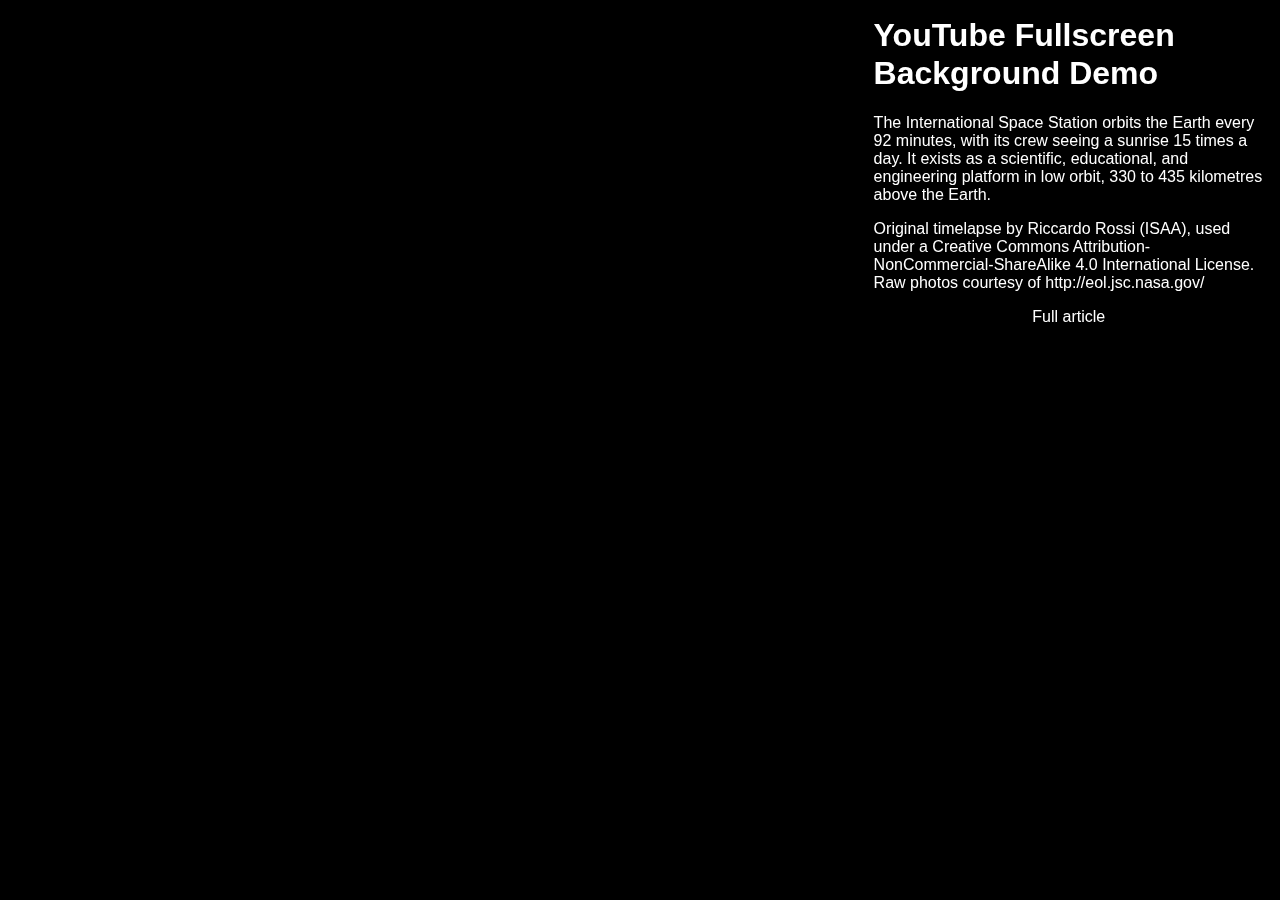
==== index.html @ ea97b0c2 "Update index.html" ====
<!DOCTYPE html>
<html>
    <head>
        <style>
            * { box-sizing: border-box; }
            .video-background {
            background: #000;
            position: fixed;
            top: 0; right: 0; bottom: 0; left: 0;
            z-index: -99;
            }
            .video-foreground,
            .video-background iframe {
            position: absolute;
            top: 0;
            left: 0;
            width: 100%;
            height: 100%;
            pointer-events: none;
            }
            #vidtop-content {
                top: 0;
                color: #fff;
            }
            .vid-info { position: absolute; top: 0; right: 0; width: 33%; background: rgba(0,0,0,0.3); color: #fff; padding: 1rem; font-family: Avenir, Helvetica, sans-serif; }
            .vid-info h1 { font-size: 2rem; font-weight: 700; margin-top: 0; line-height: 1.2; }
            .vid-info a { display: block; color: #fff; text-decoration: none; background: rgba(0,0,0,0.5); transition: .6s background; border-bottom: none; margin: 1rem auto; text-align: center; }
            @media (min-aspect-ratio: 16/9) {
            .video-foreground { height: 300%; top: -100%; }
            }
            @media (max-aspect-ratio: 16/9) {
            .video-foreground { width: 300%; left: -100%; }
            }
            @media all and (max-width: 600px) {
            .vid-info { width: 50%; padding: .5rem; }
            .vid-info h1 { margin-bottom: .2rem; }
            }
            @media all and (max-width: 500px) {
            .vid-info .acronym { display: none; }
            }
        </style>
        </head>
        
<body>
    <div class="video-background">
        <div class="video-foreground">
          <iframe src="https://www.youtube.com/embed/63q9Ji1MA9g?si=ek7GYJwMJ0I1pK5x?controls=0&showinfo=0&rel=0&autoplay=1&loop=1" frameborder="0" allowfullscreen></iframe>
        </div>
      </div>
    
    <div id="vidtop-content">
    <div class="vid-info">
          <h1>YouTube Fullscreen Background Demo</h1>
          <p>The International Space Station orbits the Earth every 92 minutes, with its crew seeing a sunrise 15 times a day. It exists as a scientific, educational, and engineering platform in low orbit, 330 to 435 kilometres above the Earth.
         <p>Original timelapse by Riccardo Rossi (ISAA), used under a Creative Commons Attribution-NonCommercial-ShareAlike 4.0 International License. Raw photos courtesy of http://eol.jsc.nasa.gov/
         <a href="/500/Use-YouTube-Videos-as-Fullscreen-Web-Page-Backgrounds">Full article</a>
      </div>
    </div>
</body>
</html>
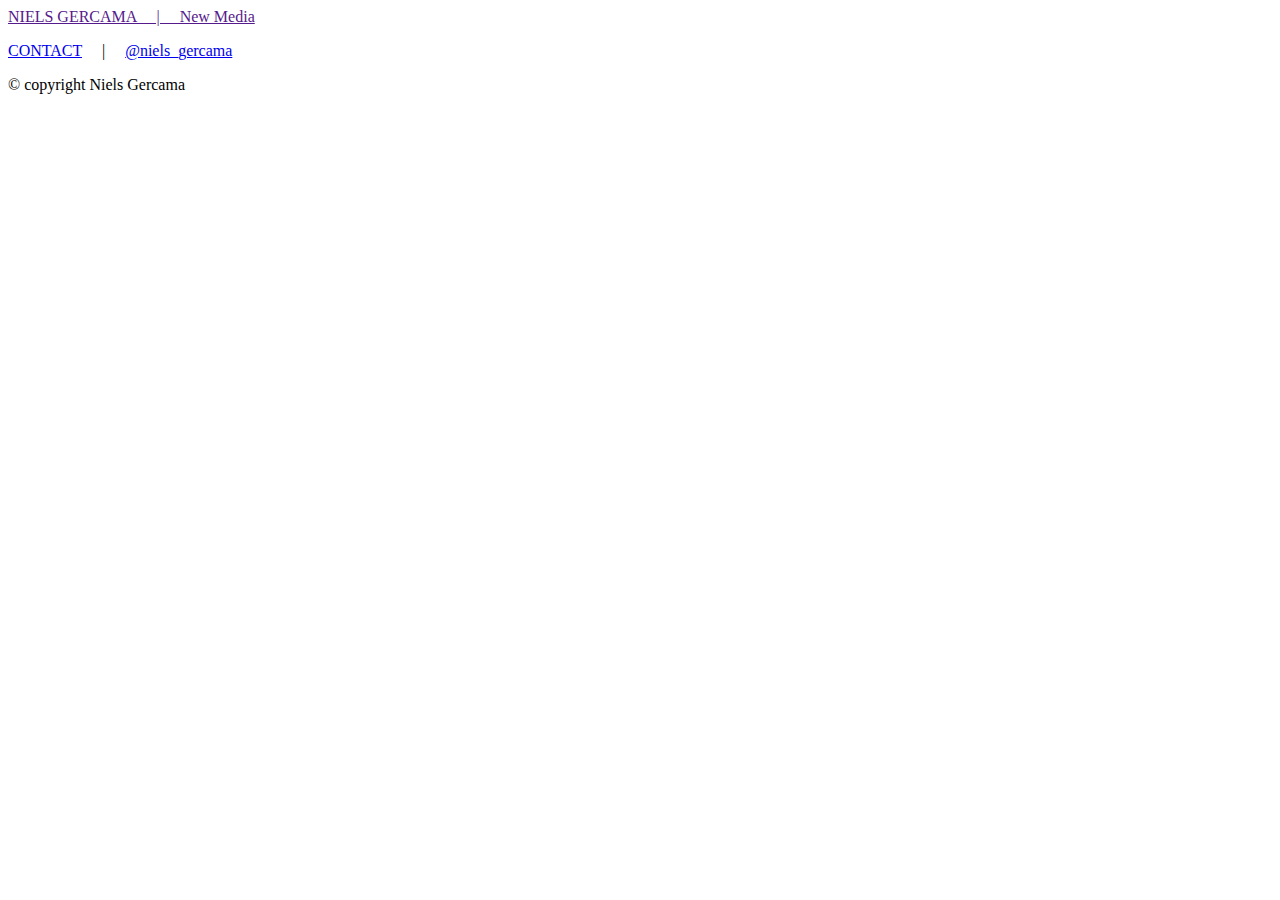
==== commit 21a7a9df: "Init old site" ====
--- a/index.html
+++ b/index.html
@@ -1,61 +1,32 @@
-<!DOCTYPE html>
 <html>
-    <head>
-        <style>
-            * { box-sizing: border-box; }
-            .video-background {
-            background: #000;
-            position: fixed;
-            top: 0; right: 0; bottom: 0; left: 0;
-            z-index: -99;
-            }
-            .video-foreground,
-            .video-background iframe {
-            position: absolute;
-            top: 0;
-            left: 0;
-            width: 100%;
-            height: 100%;
-            pointer-events: none;
-            }
-            #vidtop-content {
-                top: 0;
-                color: #fff;
-            }
-            .vid-info { position: absolute; top: 0; right: 0; width: 33%; background: rgba(0,0,0,0.3); color: #fff; padding: 1rem; font-family: Avenir, Helvetica, sans-serif; }
-            .vid-info h1 { font-size: 2rem; font-weight: 700; margin-top: 0; line-height: 1.2; }
-            .vid-info a { display: block; color: #fff; text-decoration: none; background: rgba(0,0,0,0.5); transition: .6s background; border-bottom: none; margin: 1rem auto; text-align: center; }
-            @media (min-aspect-ratio: 16/9) {
-            .video-foreground { height: 300%; top: -100%; }
-            }
-            @media (max-aspect-ratio: 16/9) {
-            .video-foreground { width: 300%; left: -100%; }
-            }
-            @media all and (max-width: 600px) {
-            .vid-info { width: 50%; padding: .5rem; }
-            .vid-info h1 { margin-bottom: .2rem; }
-            }
-            @media all and (max-width: 500px) {
-            .vid-info .acronym { display: none; }
-            }
-        </style>
-        </head>
-        
-<body>
-    <div class="video-background">
-        <div class="video-foreground">
-          <iframe src="https://www.youtube.com/embed/63q9Ji1MA9g?si=ek7GYJwMJ0I1pK5x?controls=0&showinfo=0&rel=0&autoplay=1&loop=1" frameborder="0" allowfullscreen></iframe>
-        </div>
-      </div>
-    
-    <div id="vidtop-content">
-    <div class="vid-info">
-          <h1>YouTube Fullscreen Background Demo</h1>
-          <p>The International Space Station orbits the Earth every 92 minutes, with its crew seeing a sunrise 15 times a day. It exists as a scientific, educational, and engineering platform in low orbit, 330 to 435 kilometres above the Earth.
-         <p>Original timelapse by Riccardo Rossi (ISAA), used under a Creative Commons Attribution-NonCommercial-ShareAlike 4.0 International License. Raw photos courtesy of http://eol.jsc.nasa.gov/
-         <a href="/500/Use-YouTube-Videos-as-Fullscreen-Web-Page-Backgrounds">Full article</a>
-      </div>
-    </div>
-</body>
-</html>
+	<head>
+		<title>Niels Gercama | New Media Artist</title>
+		
+		<link rel="stylesheet" href="Styles/main.css">
+		
+		<script src="JS/ProjectData.js"></script>
+		<script src="JS/Main.js"></script>
+		<script src="JS/CVData.js"></script>
+	</head>
+	<body>
+	<script>
+		if (screen.width <= 699) {
+        	document.location = "mobile/";
+        }
+	
+		load_page();
+		
+		folder_to(0);
+	</script>
+	
+		<div class="bar">
+			<!--  <img src="Media/Misc/logo.gif" class="logo" /> -->
+			<p class="homebutton"><a href="" class="link">NIELS GERCAMA &nbsp &nbsp | &nbsp &nbsp New Media</a></p>
+			<p class="contactbutton"><a href="mailto:nielsgercama@gmail.com" class="link">CONTACT</a> &nbsp &nbsp | &nbsp &nbsp <a href="https://www.instagram.com/niels_gercama/?hl=nl" class="link"> @niels_gercama </a></p>
+		</div>
 
+		<!--<p class="switch">CONTENT FOR CLICKS</p>-->
+
+		<p class="copyright">&copy; copyright Niels Gercama</p>
+	</body>
+</html>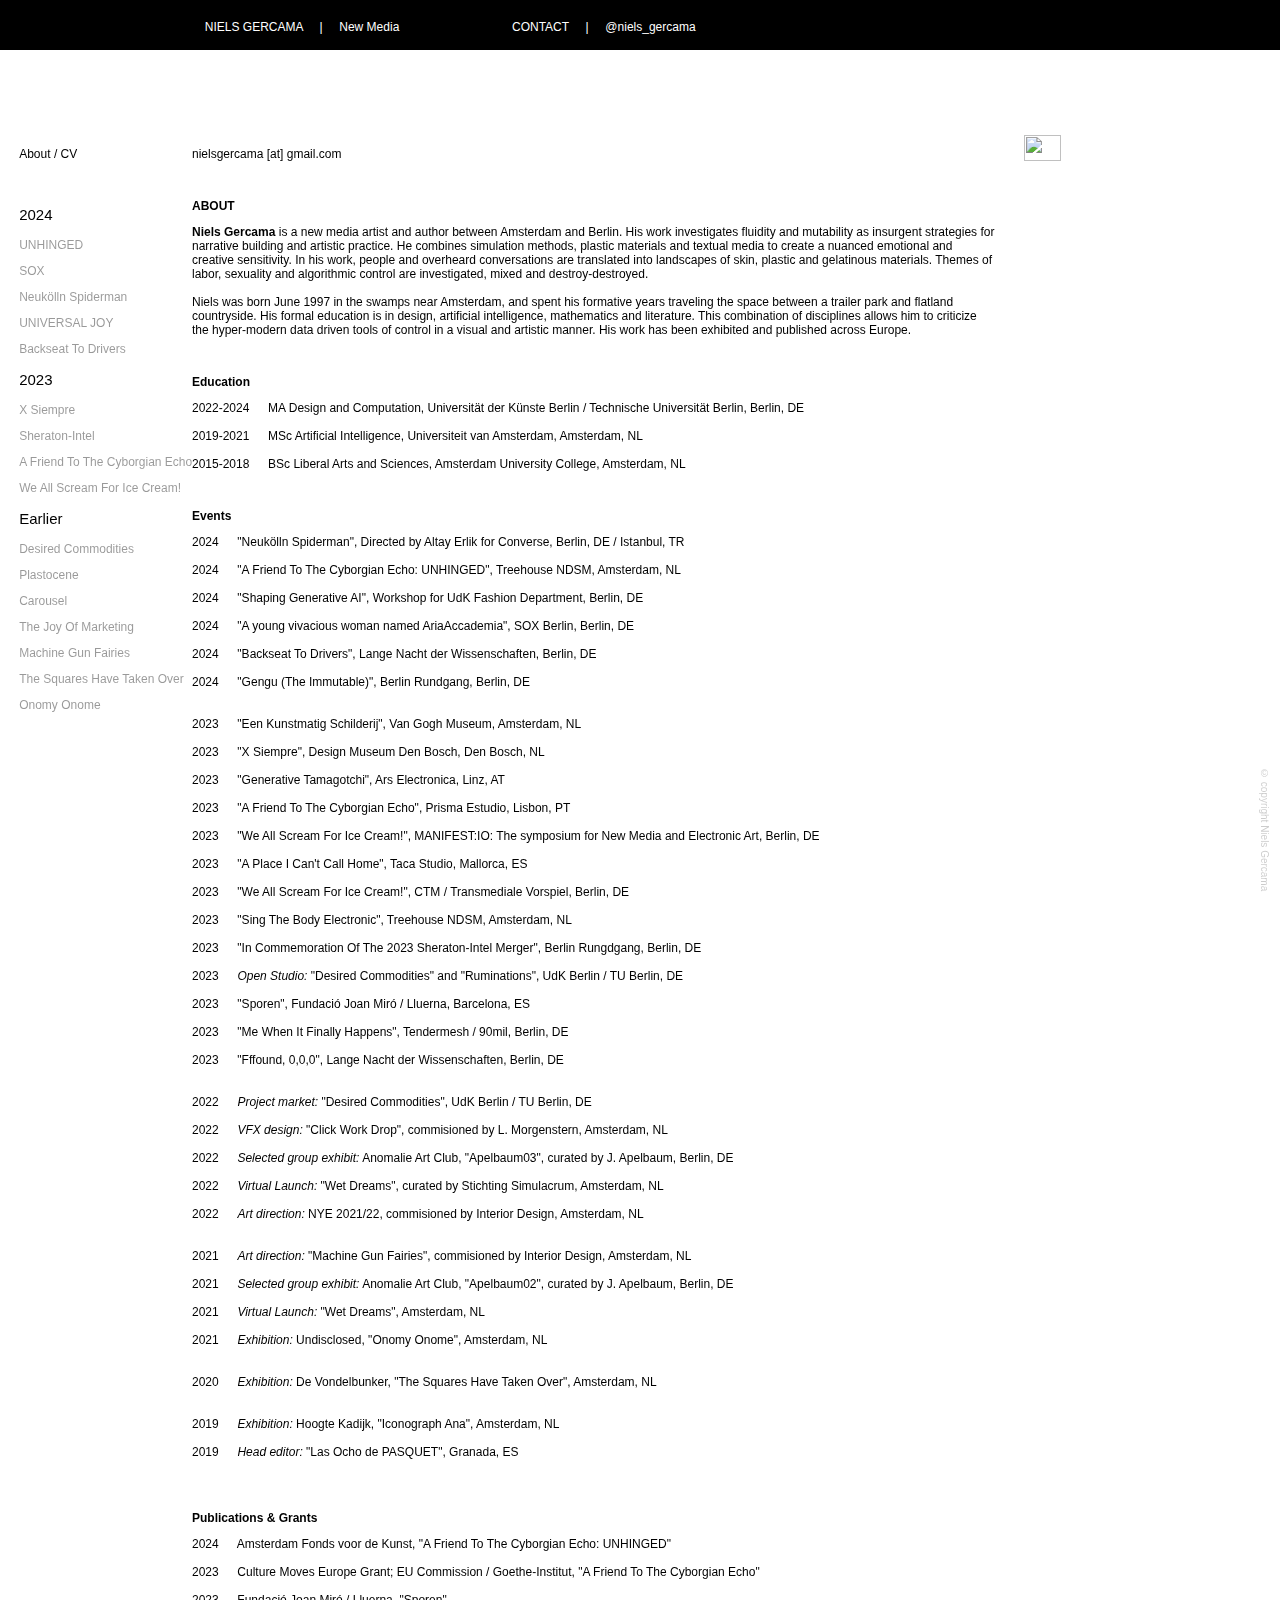
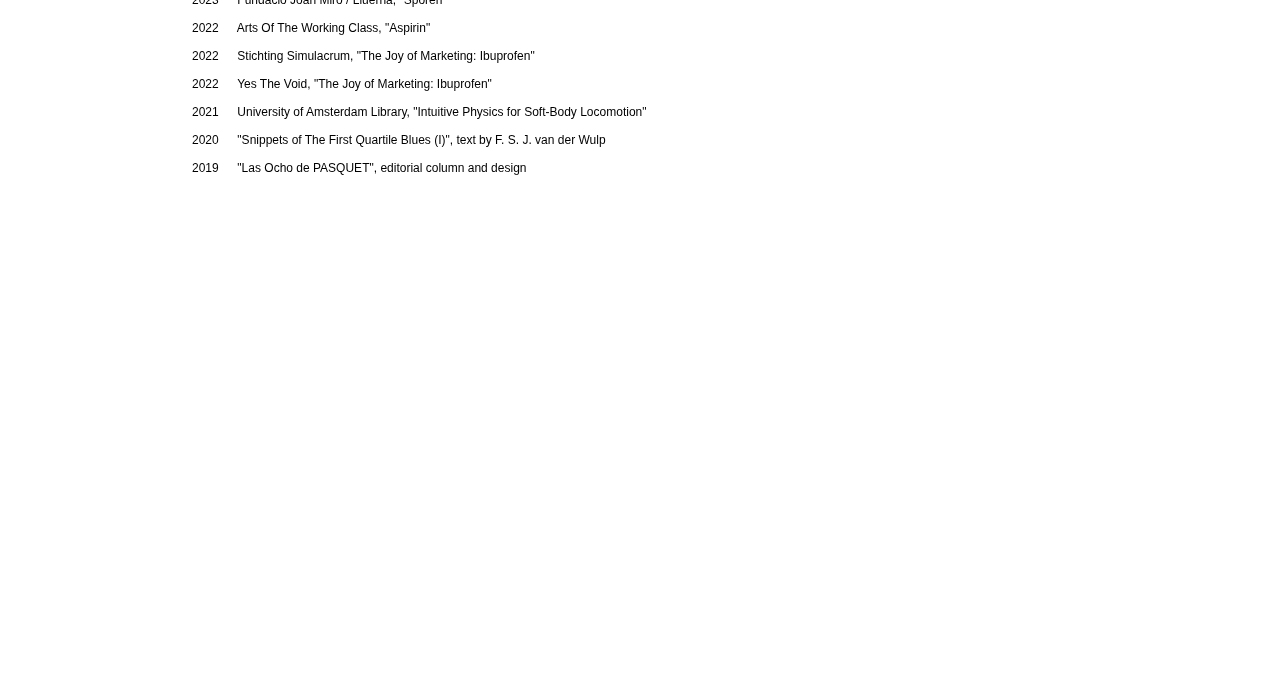
==== commit b897cb8b: "updating links (caps)" ====
--- a/index.html
+++ b/index.html
@@ -2,11 +2,11 @@
 	<head>
 		<title>Niels Gercama | New Media Artist</title>
 		
-		<link rel="stylesheet" href="Styles/main.css">
+		<link rel="stylesheet" href="styles/main.css">
 		
-		<script src="JS/ProjectData.js"></script>
-		<script src="JS/Main.js"></script>
-		<script src="JS/CVData.js"></script>
+		<script src="js/ProjectData.js"></script>
+		<script src="js/Main.js"></script>
+		<script src="js/CVData.js"></script>
 	</head>
 	<body>
 	<script>
--- a/styles/main.css
+++ b/styles/main.css
@@ -0,0 +1,157 @@
+.bar {
+    background: black;
+    position: fixed;
+    top: 0;
+    left: 0;
+    width: 100%;
+    height: 50px;
+    border: 1px white;
+}
+
+.logo {
+    float: left;
+    position: absolute;
+    top: 0;
+    left: 0;
+    width: auto;
+    height: 80%;
+    padding: 5px;
+}
+
+.homebutton {
+    position: absolute;
+    top: 15%;
+    left: 16%;
+    font-size: 12px;
+    color: white;
+}
+
+.contactbutton {
+    position: absolute;
+    top: 15%;
+    left: 40%;
+    font-size: 12px;
+    color: white;
+}
+
+.link {
+    text-decoration: none;
+    color: white;
+}
+
+    .link:visited, .link:link, .link:active {
+        color: white;
+    }
+
+    .link:hover {
+        color: darkgray;
+    }
+
+.index_container {
+    position: fixed;
+    left: 1.5%;
+    top: 15%;
+    height: auto;
+    width: 15%;
+}
+
+.index {
+    position: relative;
+    left: 0;
+    color: black;
+    font-family: Arial, Helvetica, sans-serif;
+    font-size: 12px;
+}
+
+.indexYear {
+    position: relative;
+    left: 0;
+    color: black;
+    font-family: Arial, Helvetica, sans-serif;
+    font-size:15px;
+}
+
+
+.folder {
+    position: absolute;
+    left: 15%;
+    top: 15%;
+    height: auto;
+    width: 78.5%;
+    opacity: 0;
+}
+
+.image {
+    position: relative;
+    width: 80%;
+    height: auto;
+    vertical-align: bottom;
+}
+
+.image.button {
+    opacity:0.7;
+}
+
+.image.button:hover {
+    opacity:1;
+}
+
+.vid {
+    position: relative;
+    width: 50%;
+    height: auto;
+    vertical-align: bottom;
+}
+
+span {
+    font-family: Arial, Helvetica, sans-serif;
+    font-size: 10px;
+    left: 10%;
+    writing-mode: vertical-rl;
+    text-orientation: mixed;
+}
+
+.description {
+    position: fixed;
+    left: 80%;
+    top: 15%;
+    font-size: 12px;
+    width: 17%;
+    height: auto;
+    text-align: justify;
+    text-justify: inter-character;
+}
+
+
+p {
+    font-family: Arial, Helvetica, sans-serif;
+    font-size: 12px;
+}
+
+::selection {
+    color:lightskyblue;
+}
+
+.a {
+    text-decoration: none;
+}
+
+    .a:visited, .a:link, .a:active {
+        color: black;
+    }
+
+.copyright {
+    color: black;
+    font-size: 10px;
+    position: fixed;
+    bottom: 1%;
+    right: 0;
+    text-align: right;
+    writing-mode: vertical-lr;
+    text-orientation: mixed;
+    opacity: 0.2;
+}
+
+    .copyright:hover {
+        opacity: 1;
+    }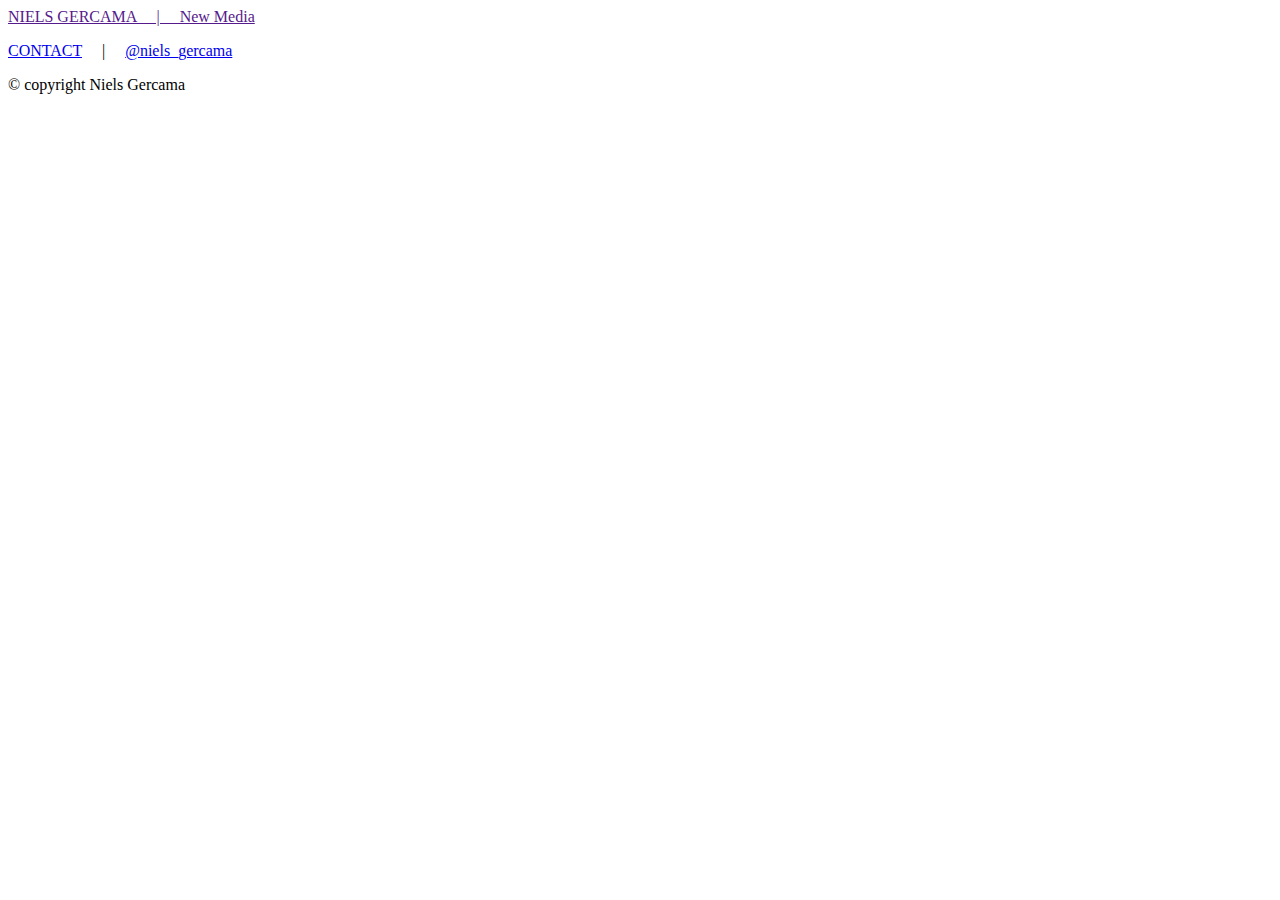
==== commit 002152d7: "Revert caps" ====
--- a/index.html
+++ b/index.html
@@ -2,11 +2,11 @@
 	<head>
 		<title>Niels Gercama | New Media Artist</title>
 		
-		<link rel="stylesheet" href="styles/main.css">
+		<link rel="stylesheet" href="Styles/main.css">
 		
-		<script src="js/ProjectData.js"></script>
-		<script src="js/Main.js"></script>
-		<script src="js/CVData.js"></script>
+		<script src="JS/ProjectData.js"></script>
+		<script src="JS/Main.js"></script>
+		<script src="JS/CVData.js"></script>
 	</head>
 	<body>
 	<script>
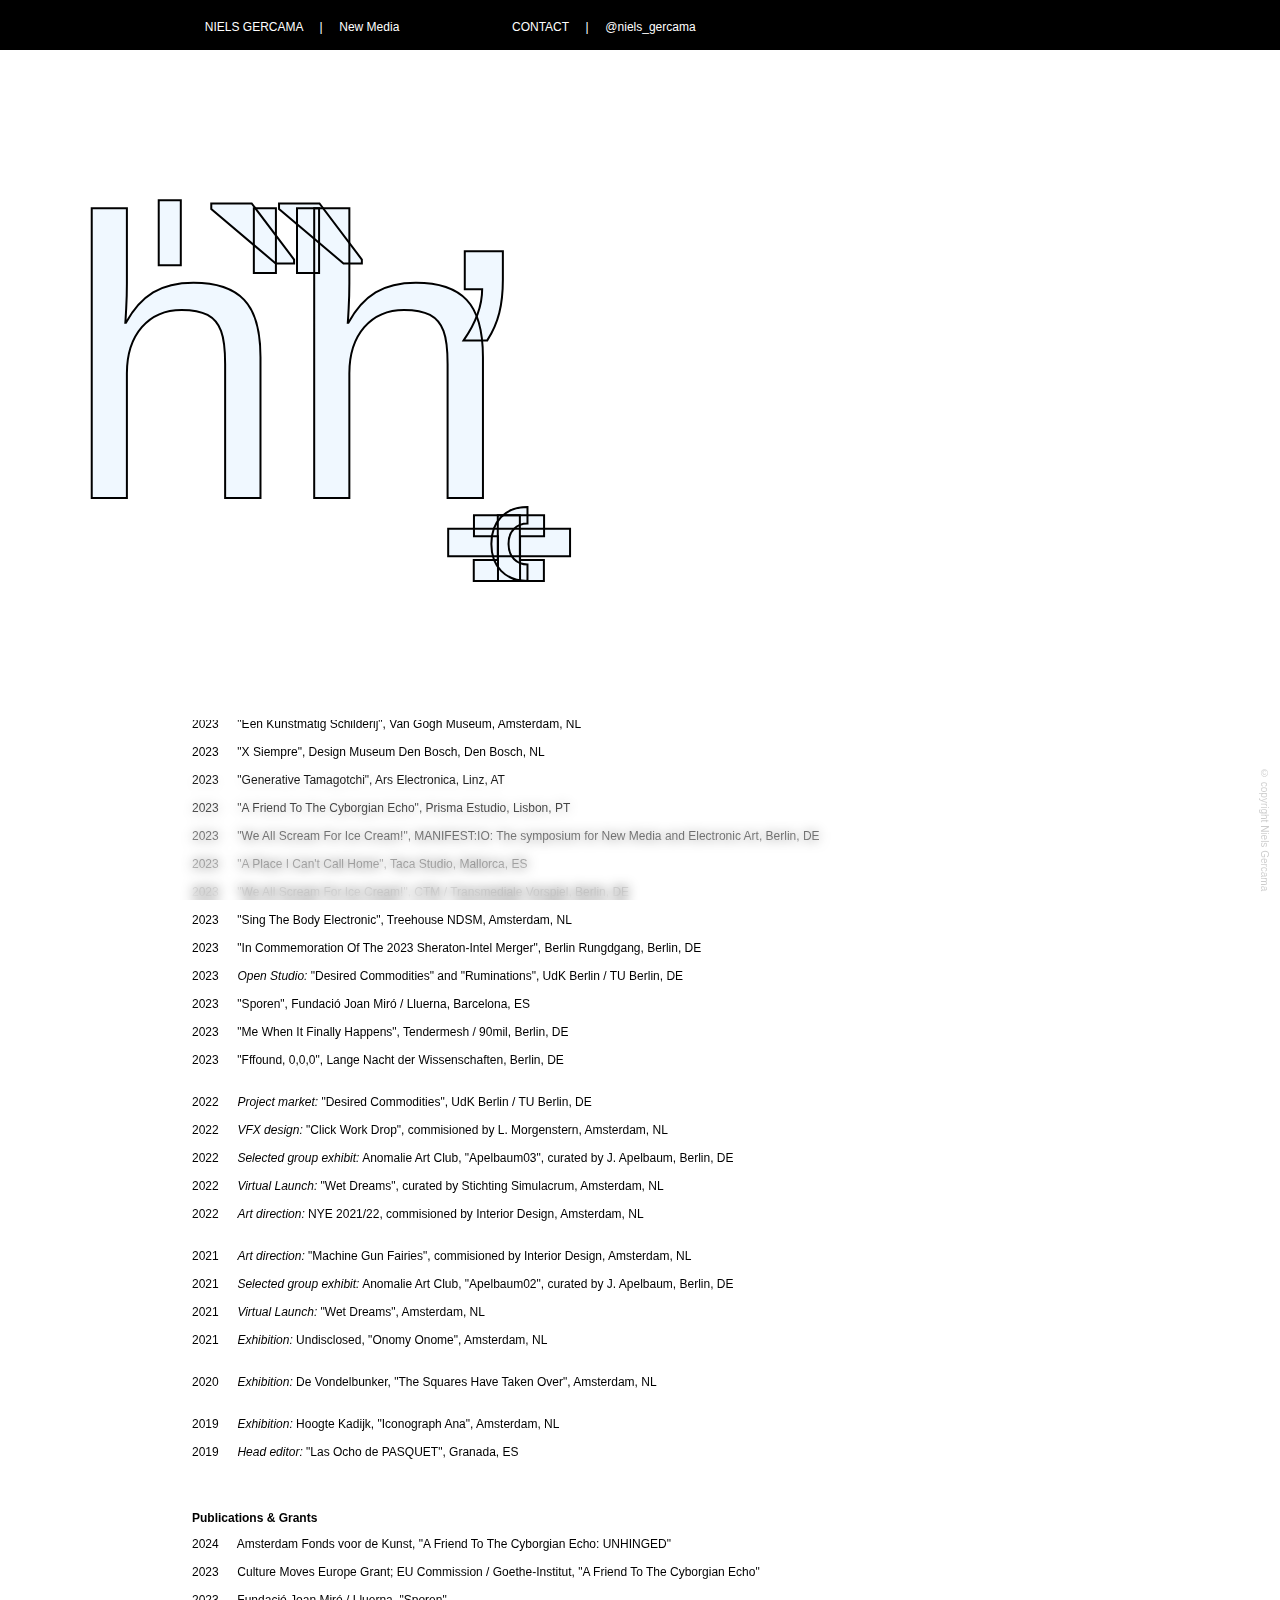
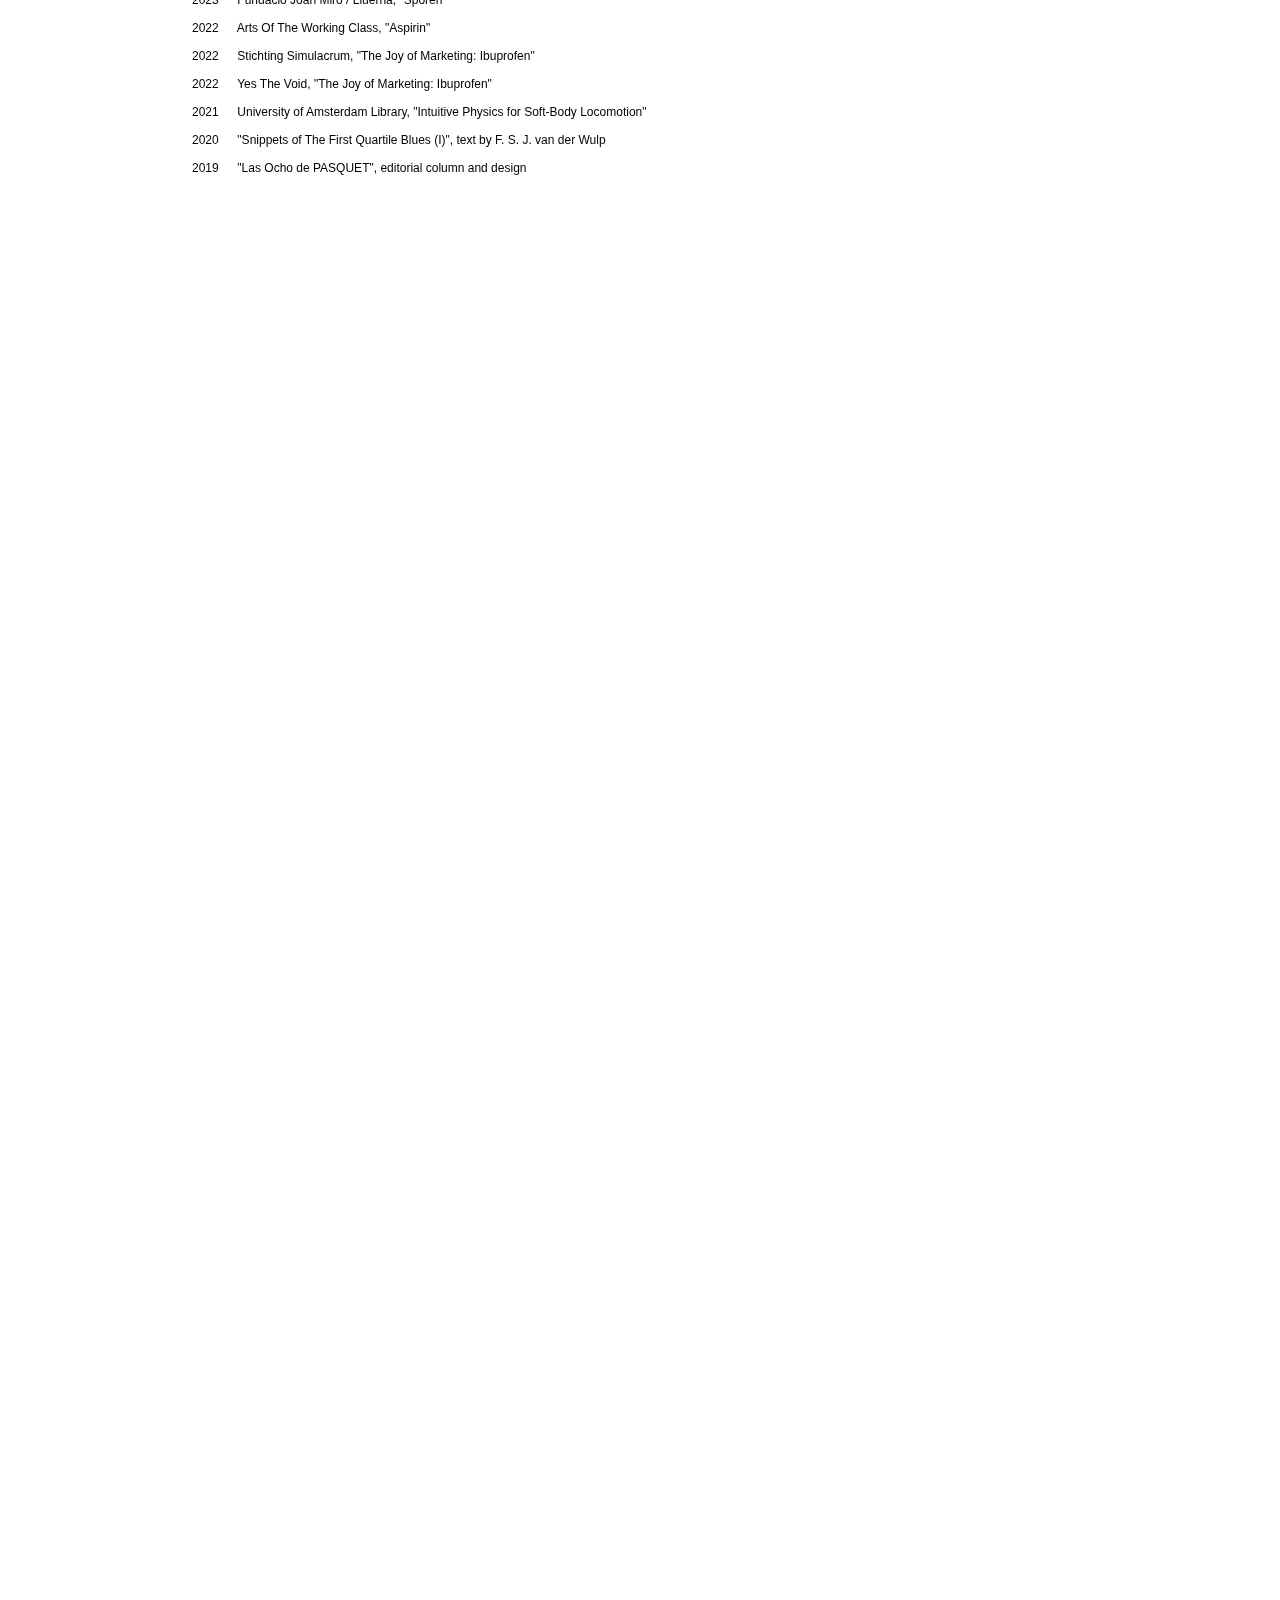
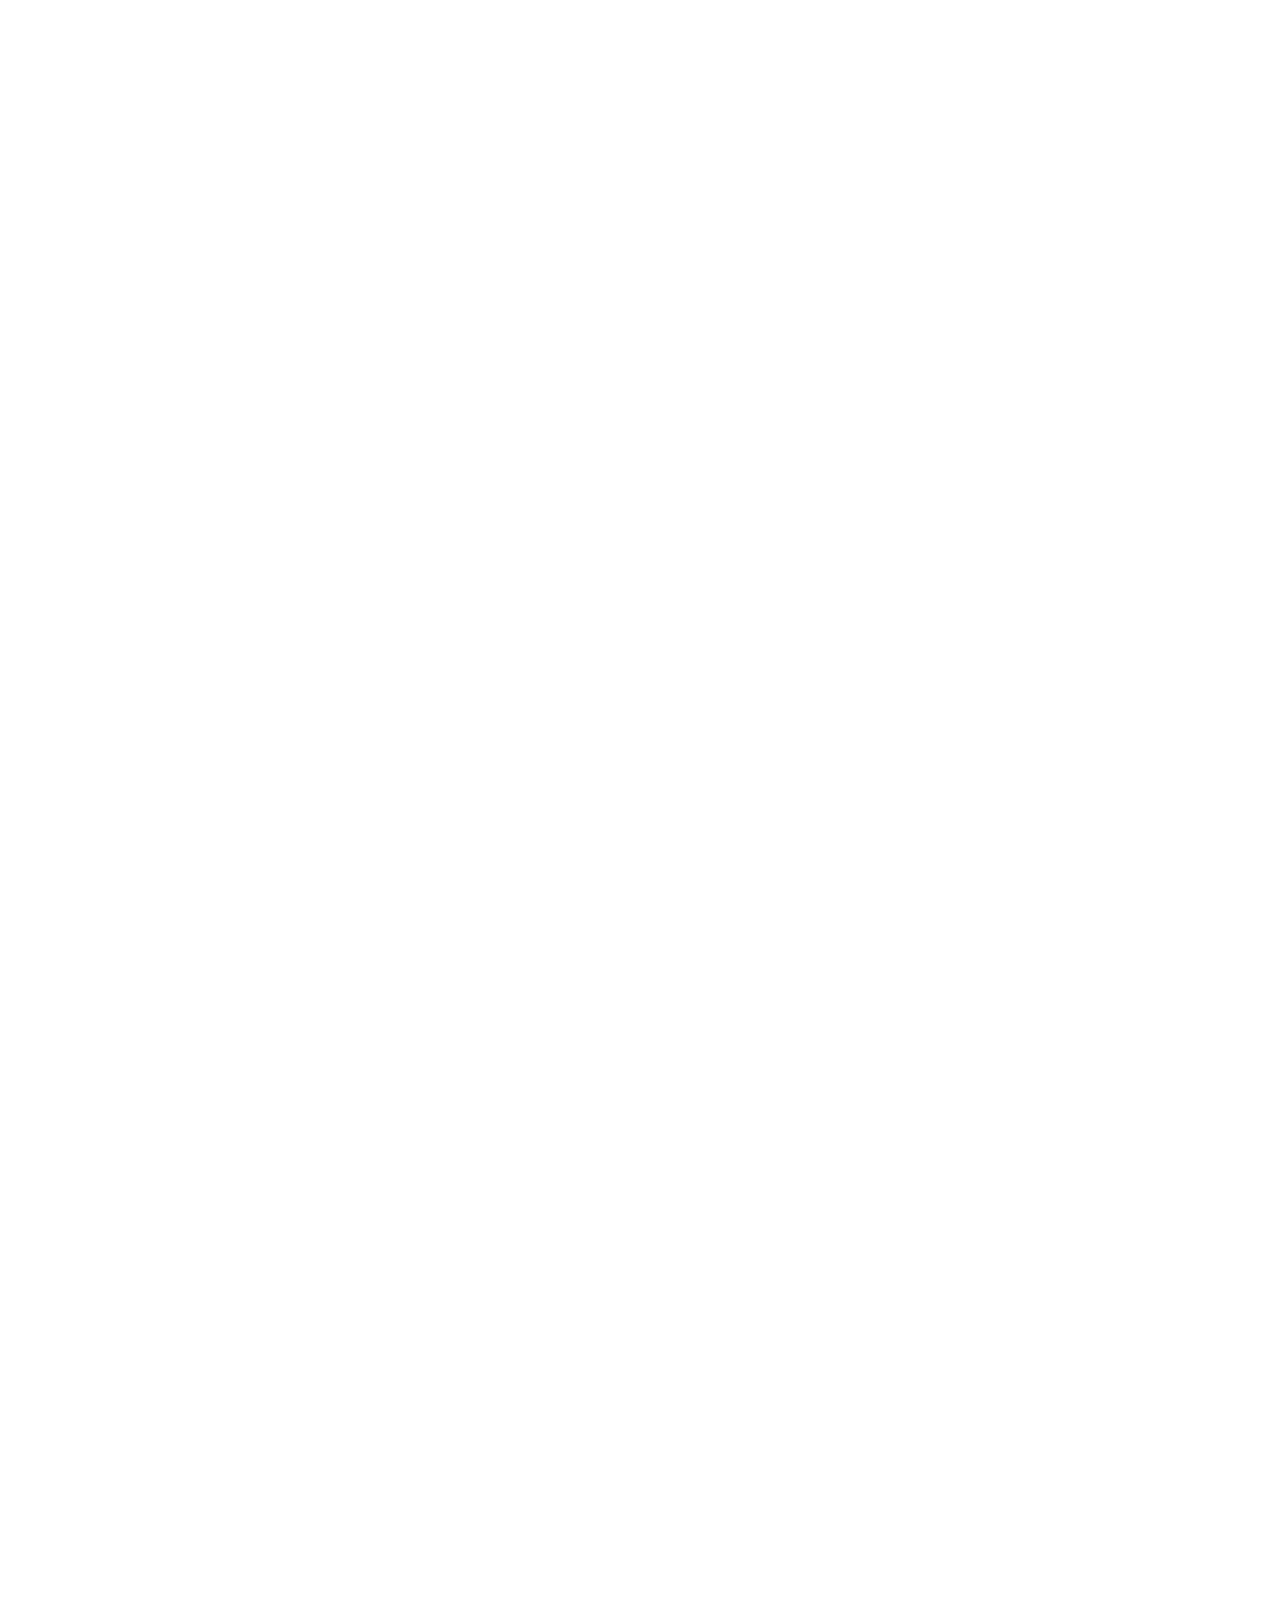
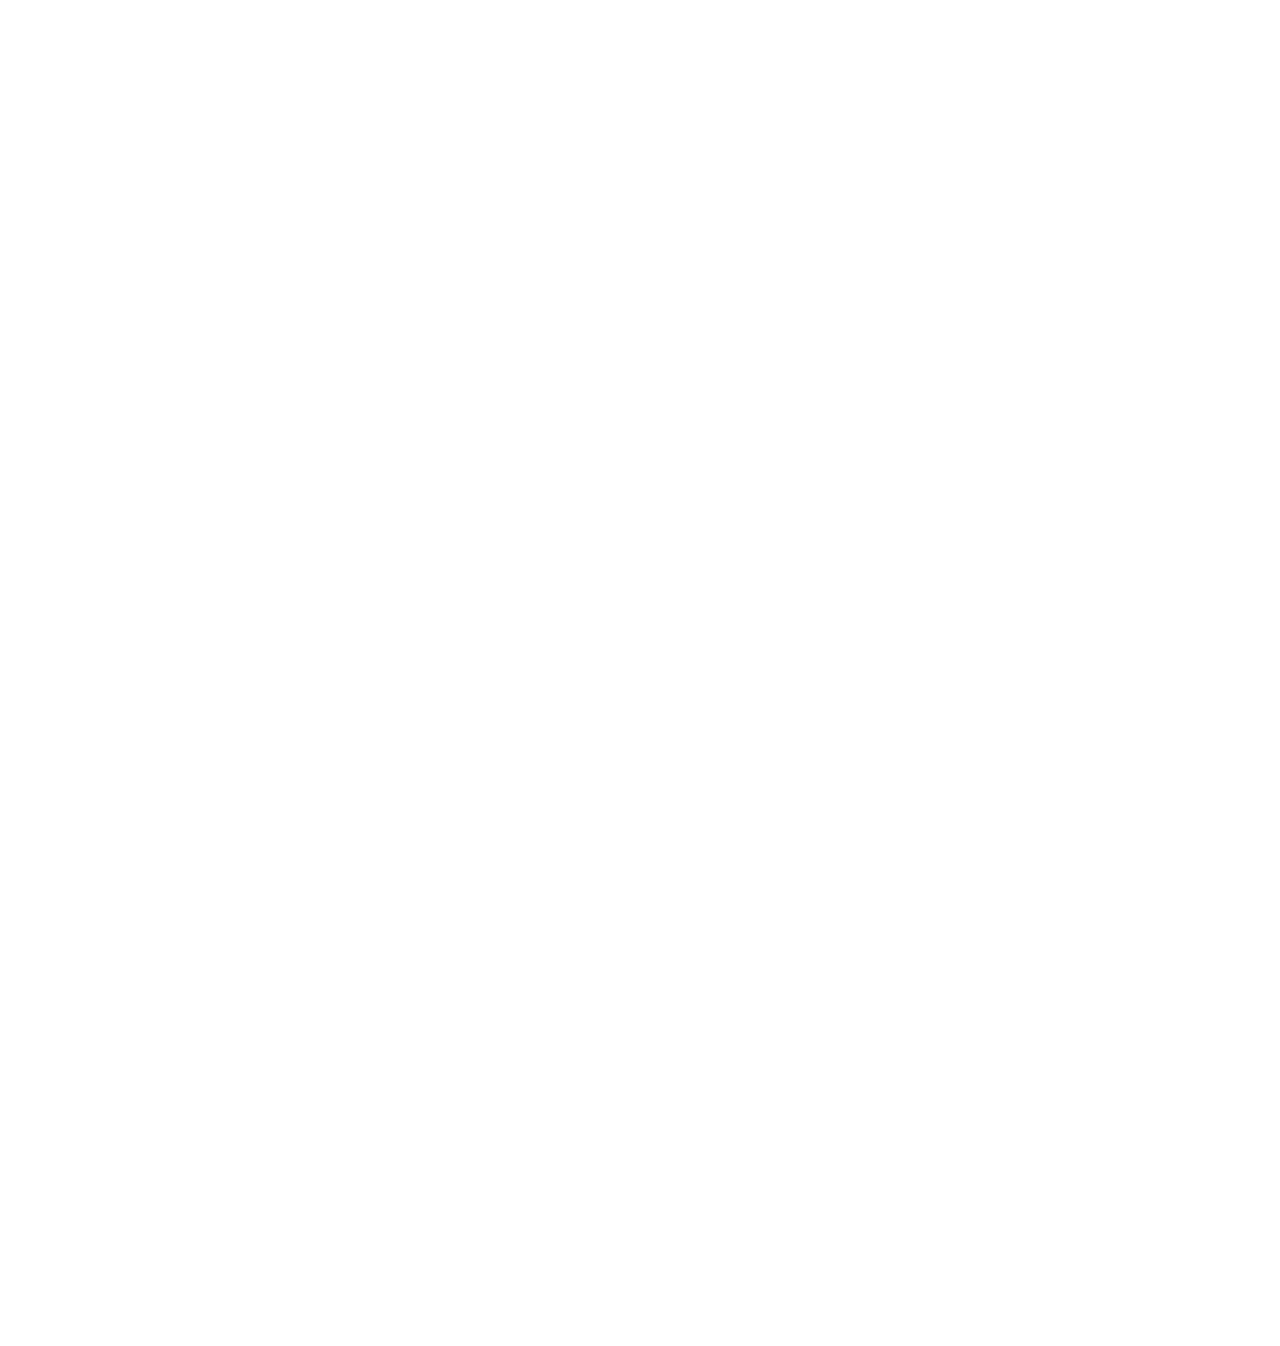
==== commit 5a997654: "Some new stuff" ====
--- a/index.html
+++ b/index.html
@@ -9,21 +9,41 @@
 		<script src="JS/CVData.js"></script>
 	</head>
 	<body>
-	<script>
-		if (screen.width <= 699) {
-        	document.location = "mobile/";
-        }
-	
-		load_page();
+		<script>
+			if (screen.width <= 699) {
+				document.location = "mobile/";
+			}
 		
-		folder_to(0);
-	</script>
-	
-		<div class="bar">
+			load_page();
+			
+			folder_to(0);
+		</script>
+
+		<div class="landing">
+			
+
+			<video z-index="-1" width="100%" height="100%" autoplay muted loop>
+				<source src="test2.mp4" type="video/mp4">
+				Your browser does not support the video tag.
+			</video>
+			
+			
+		</div>
+
+		<p class="landingtitle" id="landingtitle">h̍̎̏h̛̜̝̞̠</p>
+		<p class="landingarrow" id="landingarrow"></p>
+
+		<div class="blurbottom"></div>
+		<div class="blurtop"></div>
+
+
+		<div class="bar" id="bar">
 			<!--  <img src="Media/Misc/logo.gif" class="logo" /> -->
 			<p class="homebutton"><a href="" class="link">NIELS GERCAMA &nbsp &nbsp | &nbsp &nbsp New Media</a></p>
 			<p class="contactbutton"><a href="mailto:nielsgercama@gmail.com" class="link">CONTACT</a> &nbsp &nbsp | &nbsp &nbsp <a href="https://www.instagram.com/niels_gercama/?hl=nl" class="link"> @niels_gercama </a></p>
 		</div>
+
+		
 
 		<!--<p class="switch">CONTENT FOR CLICKS</p>-->
 
--- a/Styles/main.css
+++ b/Styles/main.css
@@ -0,0 +1,215 @@
+.bar {
+    background: black;
+    transition: top 0.5s;
+    -webkit-transition: top 0.5s; /* Safari */
+    position: fixed;
+    top: -50px;
+    left: 0;
+    width: 100%;
+    height: 50px;
+    border: 1px white;
+}
+
+.landing {
+    background-color: white;
+    height:auto;
+    width:100%;
+    aspect-ratio: 16/9;
+    position:absolute;
+    left:0;
+    top:0;
+    margin:0;
+    -webkit-mask-image: url('/voronoimask.png');
+}
+
+.landingtitle {
+    opacity: 0;
+    transition: opacity 1s;
+    -webkit-transition: opacity 1s; /* Safari */
+    bottom:-10%;
+    left:5%;
+    font-size:400px;
+    position:absolute;
+    color:aliceblue;
+    -webkit-text-stroke: 2px rgba(0, 0, 0, 1);
+
+}
+
+.landingarrow {
+    font-size:20px;
+    right:5%;
+    top:-10%;
+    color:aliceblue;
+    -webkit-text-stroke: 2px rgba(0, 0, 0, 1);
+    position:absolute;
+}
+
+.blurbottom {
+    position: fixed;
+    bottom: 0;
+    height: 15%;
+    left: 0;
+    width: 100%;
+    backdrop-filter: blur(6px);
+    -webkit-mask: linear-gradient(to bottom, transparent 0%, white 100%);
+    pointer-events: none;
+}
+
+.blurtop {
+    position: fixed;
+    top: 0;
+    left: 0;
+    height: 10%;
+    width: 100%;
+    backdrop-filter: blur(6px);
+    -webkit-mask: linear-gradient(to top, transparent 0%, white 100%);
+    pointer-events: none;
+}
+
+.logo {
+    float: left;
+    position: absolute;
+    top: 0;
+    left: 0;
+    width: auto;
+    height: 80%;
+    padding: 5px;
+}
+
+.homebutton {
+    position: absolute;
+    top: 15%;
+    left: 16%;
+    font-size: 12px;
+    color: white;
+}
+
+.contactbutton {
+    position: absolute;
+    top: 15%;
+    left: 40%;
+    font-size: 12px;
+    color: white;
+}
+
+.link {
+    text-decoration: none;
+    color: white;
+}
+
+    .link:visited, .link:link, .link:active {
+        color: white;
+    }
+
+    .link:hover {
+        color: darkgray;
+    }
+
+.index_container {
+    position: fixed;
+    left: 1.5%;
+    top: 15%;
+    height: auto;
+    width: 15%;
+}
+
+.index {
+    position: relative;
+    left: 0;
+    color: black;
+    font-family: Arial, Helvetica, sans-serif;
+    font-size: 12px;
+}
+
+.indexYear {
+    position: relative;
+    left: 0;
+    color: black;
+    font-family: Arial, Helvetica, sans-serif;
+    font-size:15px;
+}
+
+
+.folder {
+    position: absolute;
+    left: 15%;
+    top: 15%;
+    height: auto;
+    width: 78.5%;
+    opacity: 0;
+}
+
+.image {
+    position: relative;
+    width: 80%;
+    height: auto;
+    vertical-align: bottom;
+}
+
+.image.button {
+    opacity:0.7;
+}
+
+.image.button:hover {
+    opacity:1;
+}
+
+.vid {
+    position: relative;
+    width: 50%;
+    height: auto;
+    vertical-align: bottom;
+}
+
+span {
+    font-family: Arial, Helvetica, sans-serif;
+    font-size: 10px;
+    left: 10%;
+    writing-mode: vertical-rl;
+    text-orientation: mixed;
+}
+
+.description {
+    position: fixed;
+    left: 80%;
+    top: 15%;
+    font-size: 12px;
+    width: 17%;
+    height: auto;
+    text-align: justify;
+    text-justify: inter-character;
+}
+
+
+p {
+    font-family: Arial, Helvetica, sans-serif;
+    font-size: 12px;
+}
+
+::selection {
+    color:lightskyblue;
+}
+
+.a {
+    text-decoration: none;
+}
+
+    .a:visited, .a:link, .a:active {
+        color: black;
+    }
+
+.copyright {
+    color: black;
+    font-size: 10px;
+    position: fixed;
+    bottom: 1%;
+    right: 0;
+    text-align: right;
+    writing-mode: vertical-lr;
+    text-orientation: mixed;
+    opacity: 0.2;
+}
+
+    .copyright:hover {
+        opacity: 1;
+    }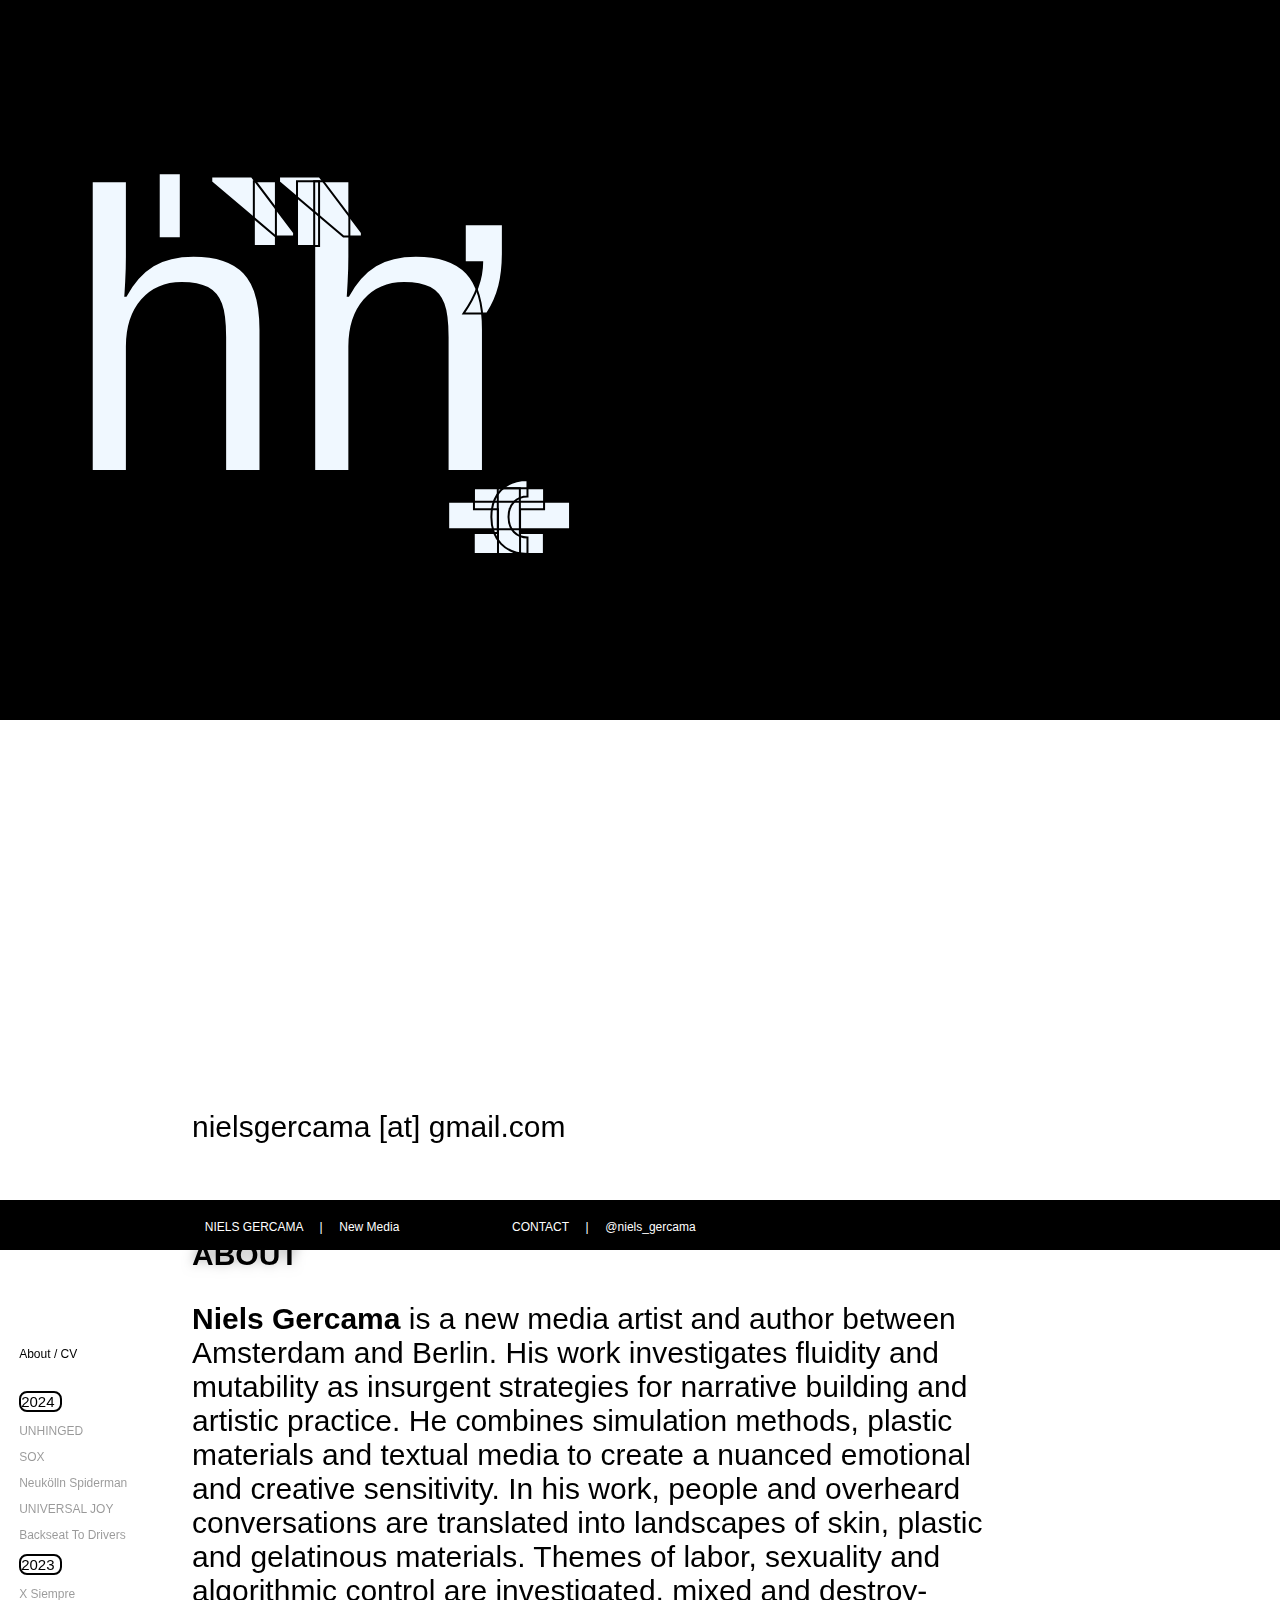
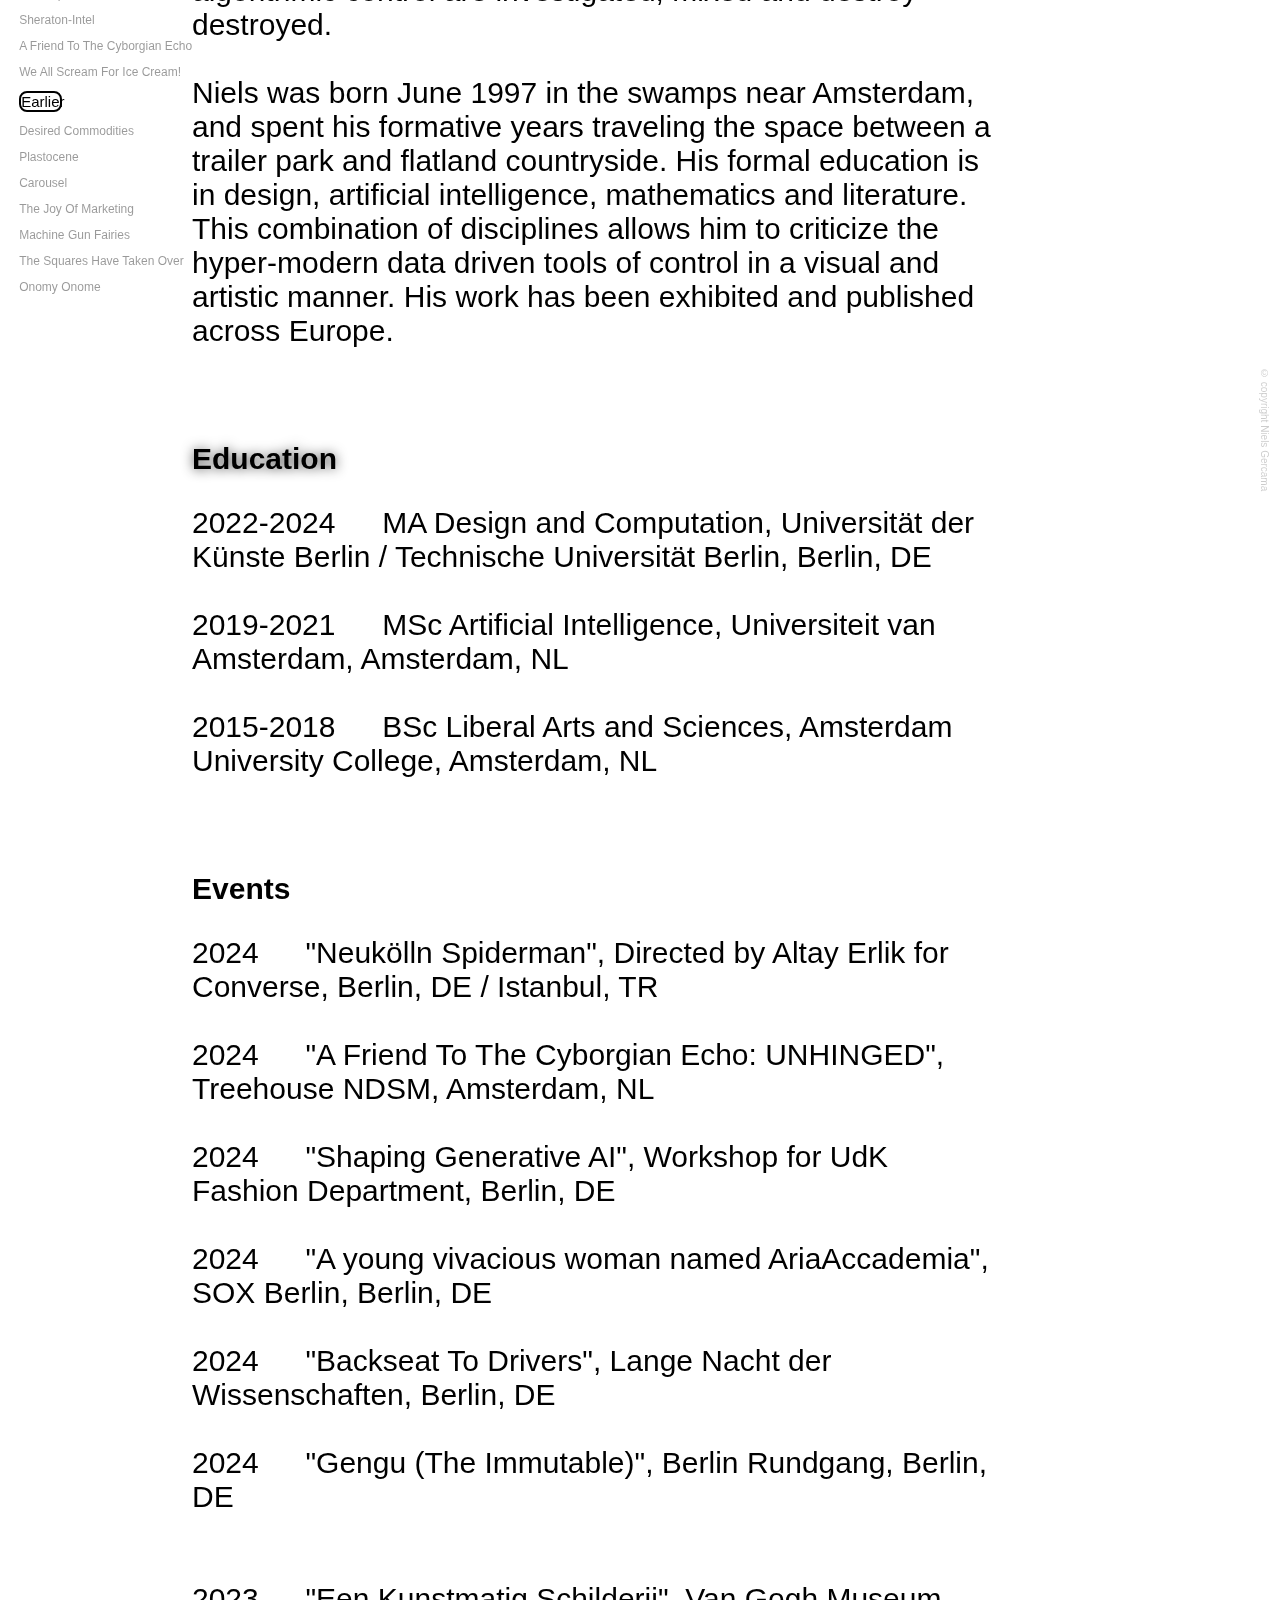
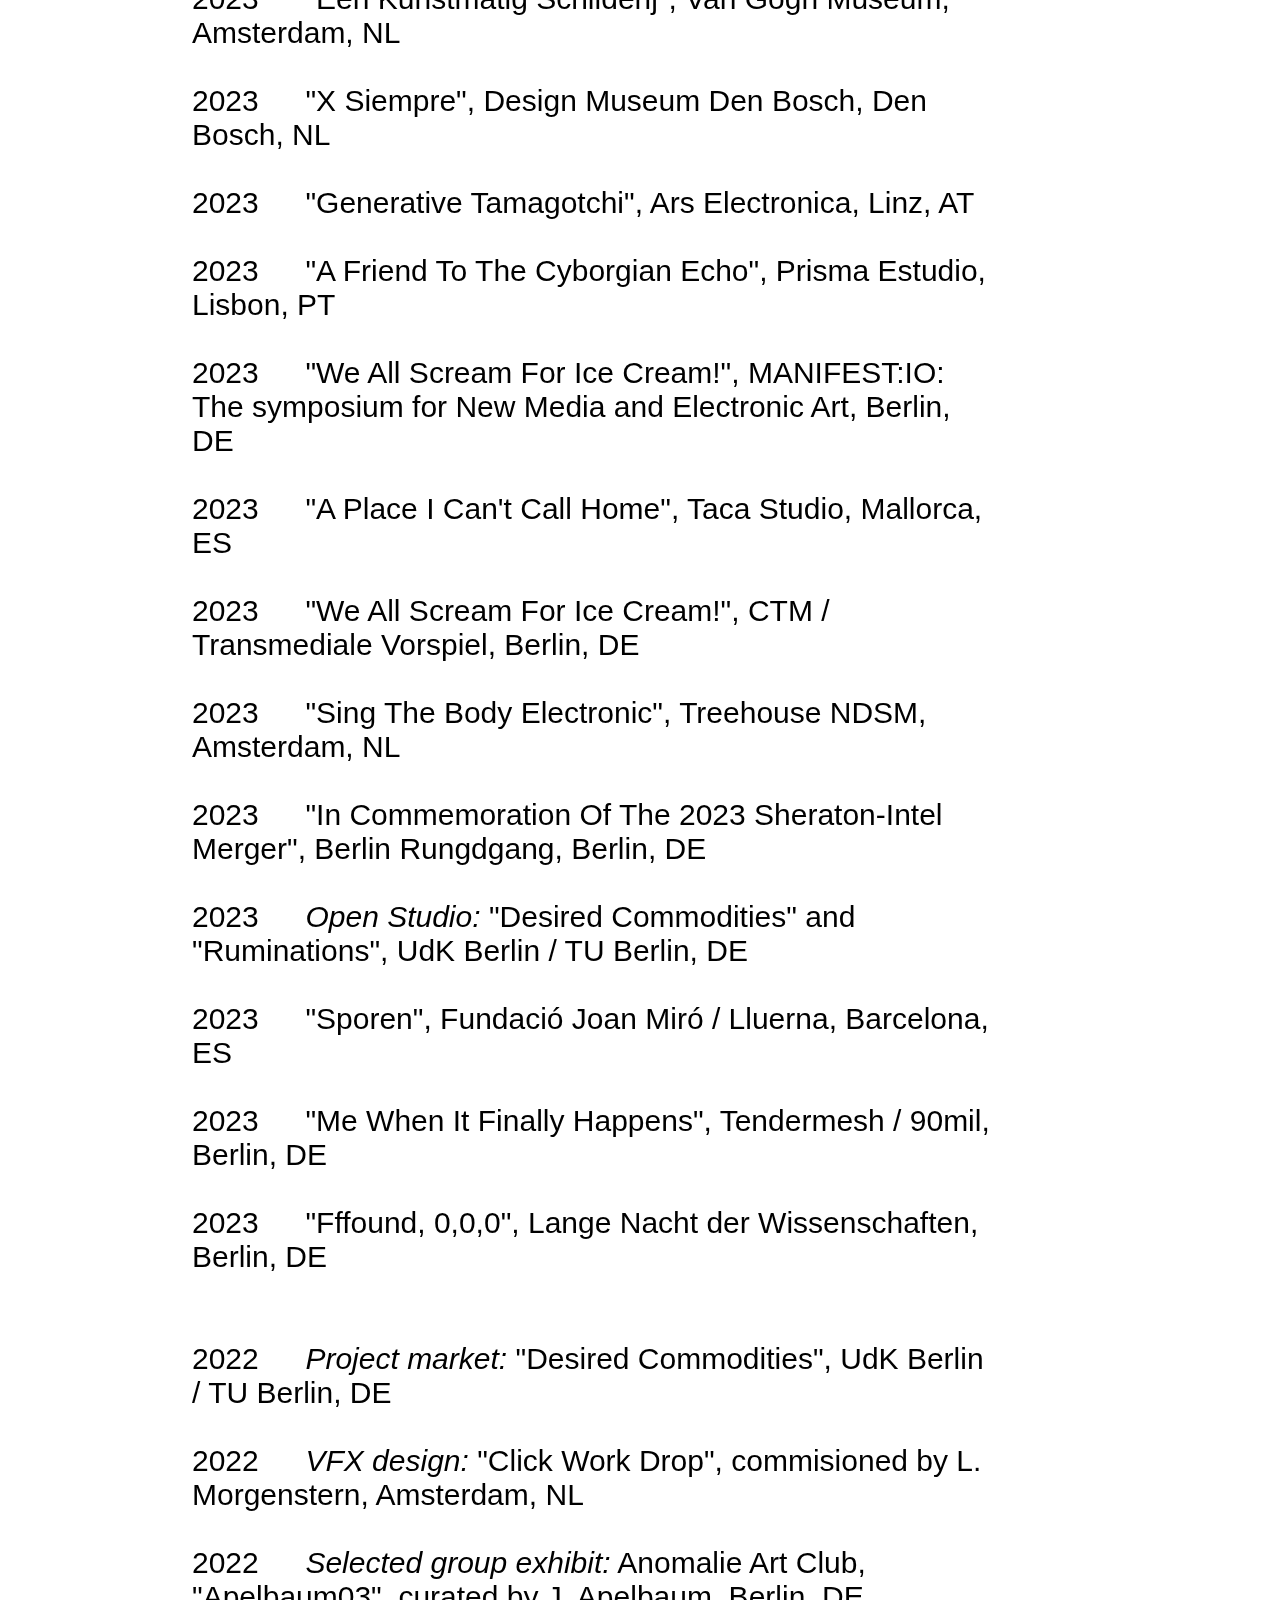
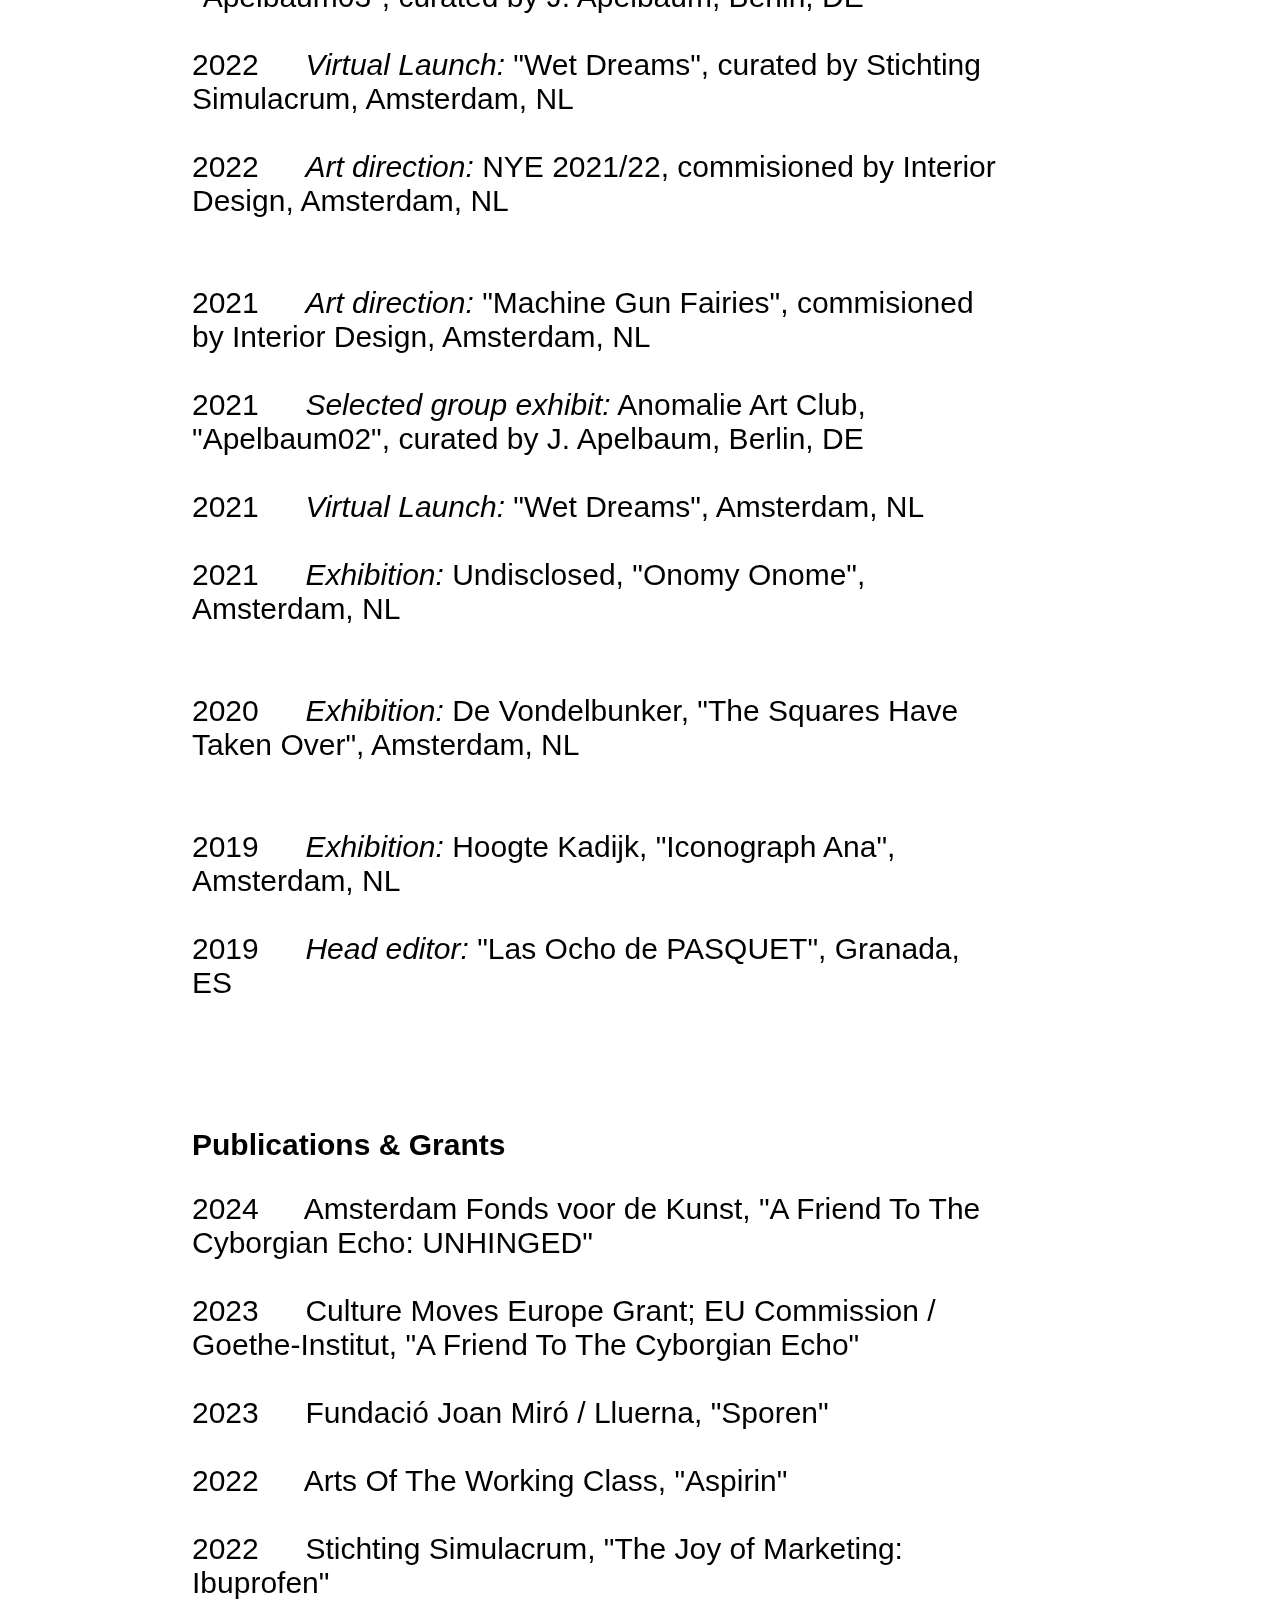
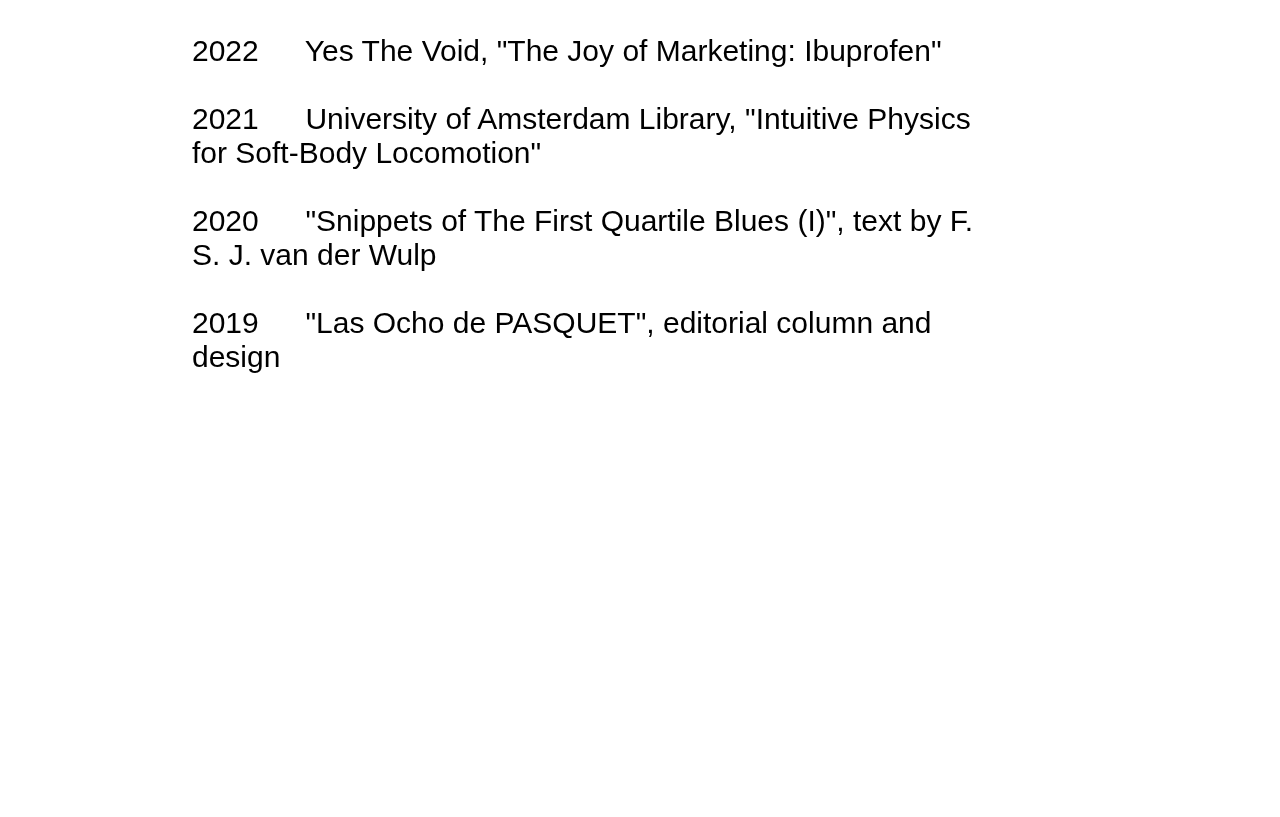
==== commit 62199529: "Corrected folder view, added preload functionality and cursor magick" ====
--- a/index.html
+++ b/index.html
@@ -19,10 +19,9 @@
 			folder_to(0);
 		</script>
 
-		<div class="landing">
-			
+		<div id="landing">
 
-			<video z-index="-1" width="100%" height="100%" autoplay muted loop>
+			<video id="landingvideo" autoplay muted loop>
 				<source src="test2.mp4" type="video/mp4">
 				Your browser does not support the video tag.
 			</video>
@@ -30,11 +29,13 @@
 			
 		</div>
 
-		<p class="landingtitle" id="landingtitle">h̍̎̏h̛̜̝̞̠</p>
-		<p class="landingarrow" id="landingarrow"></p>
 
-		<div class="blurbottom"></div>
-		<div class="blurtop"></div>
+
+		<p id="landingtitle">h̍̎̏h̛̜̝̞̠</p>
+		<p id="landingarrow"></p>
+
+		<div id="blurbottom"></div>
+		<div id="blurtop"></div>
 
 
 		<div class="bar" id="bar">
--- a/Styles/main.css
+++ b/Styles/main.css
@@ -10,8 +10,25 @@
     border: 1px white;
 }
 
-.landing {
-    background-color: white;
+#cursor {
+    position: fixed;
+    border-radius: 50%;
+    transform: translateX(-50%) translateY(-50%);
+    pointer-events: none;
+    left: -100px;
+    top: 50%;
+    mix-blend-mode: difference;
+    background-color: transparent;
+    z-index: 999;
+    border: 3px solid white;
+    height: 100px;
+    width: 100px;
+    transition: all 300ms ease-out;
+  }
+  
+
+#landing {
+    background-color: black;
     height:auto;
     width:100%;
     aspect-ratio: 16/9;
@@ -19,32 +36,43 @@
     left:0;
     top:0;
     margin:0;
-    -webkit-mask-image: url('/voronoimask.png');
-}
-
-.landingtitle {
+    cursor:none;
+}  
+
+#landingvideo {
+    z-index:-1;
+    width:100%;
+    height:100%;
+    opacity:1;
+    transition: opacity 1s;
+    -webkit-transition: opacity 1s; /* Safari */
+}
+
+#landingtitle {
     opacity: 0;
     transition: opacity 1s;
     -webkit-transition: opacity 1s; /* Safari */
-    bottom:-10%;
+    bottom:-7%;
     left:5%;
     font-size:400px;
     position:absolute;
     color:aliceblue;
     -webkit-text-stroke: 2px rgba(0, 0, 0, 1);
-
-}
-
-.landingarrow {
+    pointer-events: none;
+
+}
+
+#landingarrow {
     font-size:20px;
     right:5%;
     top:-10%;
     color:aliceblue;
     -webkit-text-stroke: 2px rgba(0, 0, 0, 1);
     position:absolute;
-}
-
-.blurbottom {
+    pointer-events: none;
+}
+
+#blurbottom {
     position: fixed;
     bottom: 0;
     height: 15%;
@@ -55,7 +83,7 @@
     pointer-events: none;
 }
 
-.blurtop {
+#blurtop {
     position: fixed;
     top: 0;
     left: 0;
@@ -124,16 +152,21 @@
 .indexYear {
     position: relative;
     left: 0;
+    width:20%;
     color: black;
     font-family: Arial, Helvetica, sans-serif;
     font-size:15px;
+    border: 2px solid black;
+    border-radius: 8px;
+    margin:0;
+    padding:0;
 }
 
 
 .folder {
     position: absolute;
     left: 15%;
-    top: 15%;
+    top: 120%;
     height: auto;
     width: 78.5%;
     opacity: 0;
@@ -183,11 +216,11 @@
 
 p {
     font-family: Arial, Helvetica, sans-serif;
-    font-size: 12px;
+    font-size: 30px;
 }
 
 ::selection {
-    color:lightskyblue;
+    color:rgb(148, 250, 180);
 }
 
 .a {
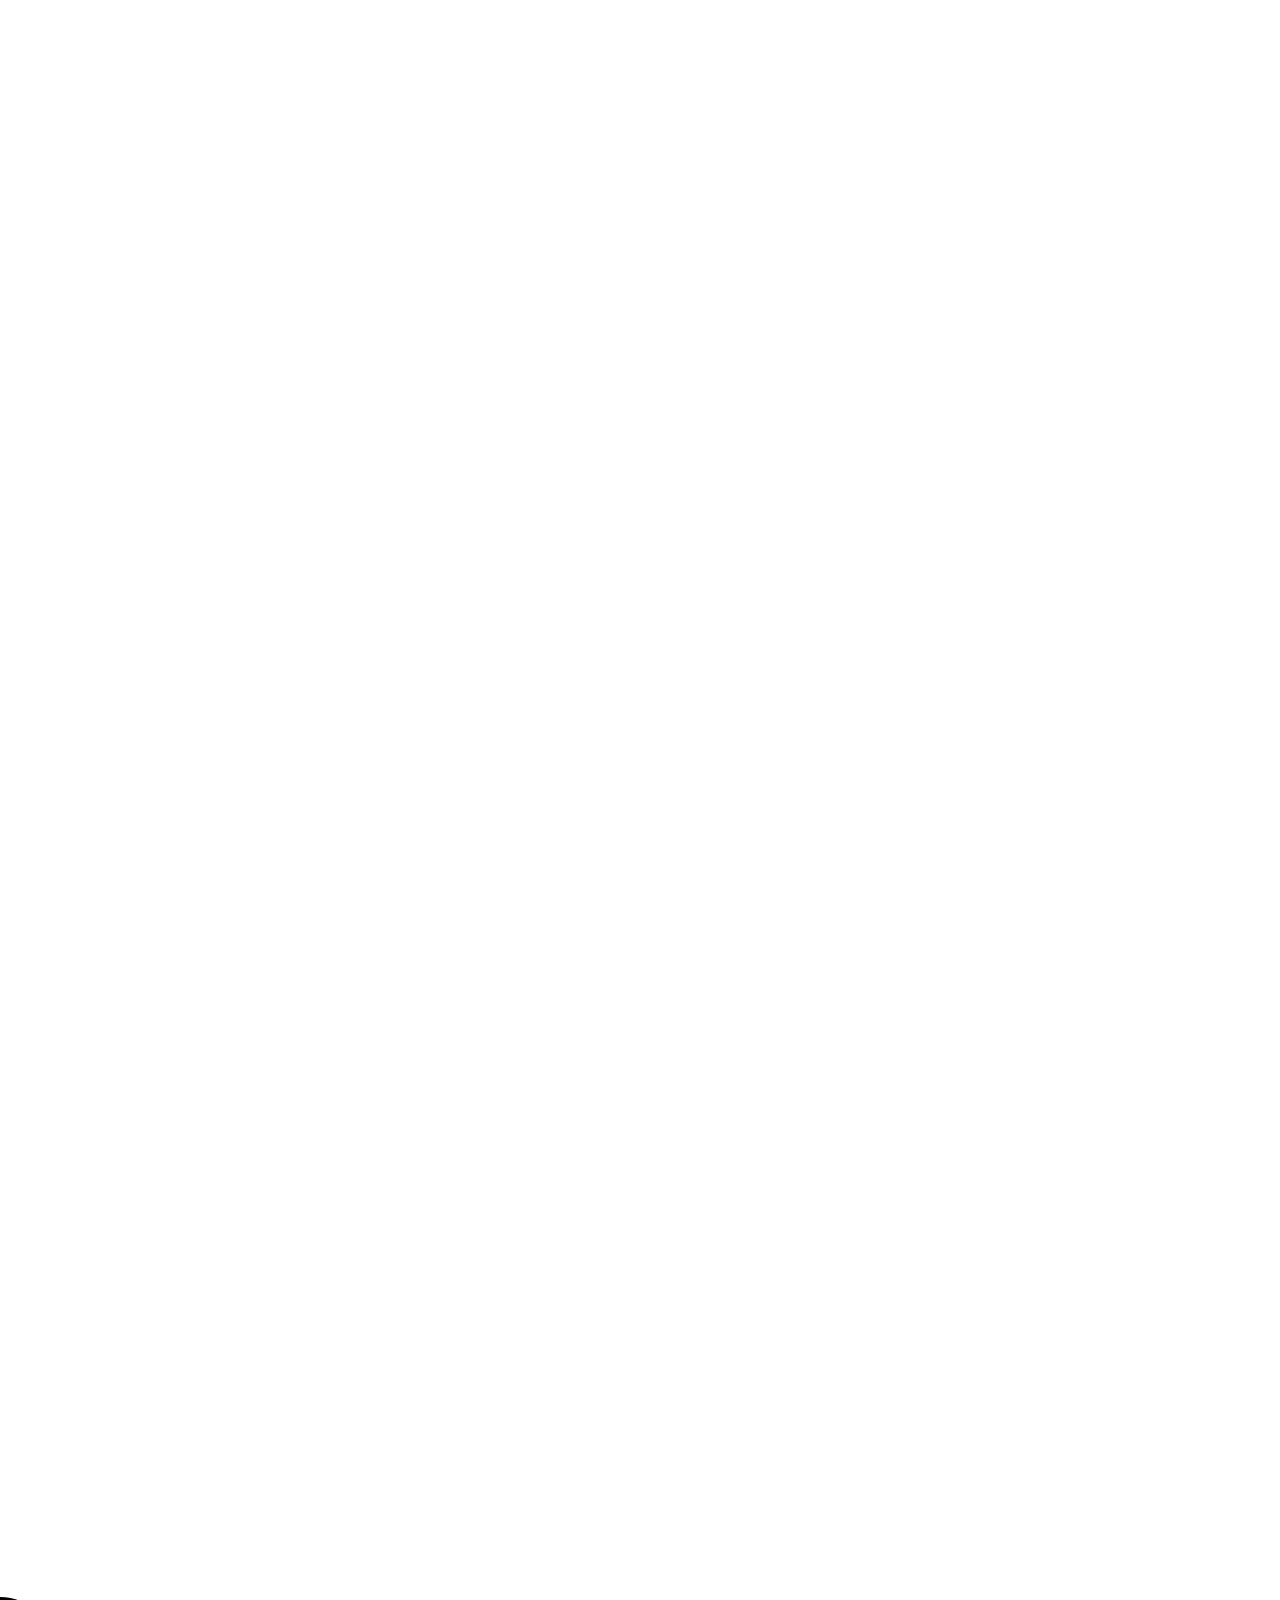
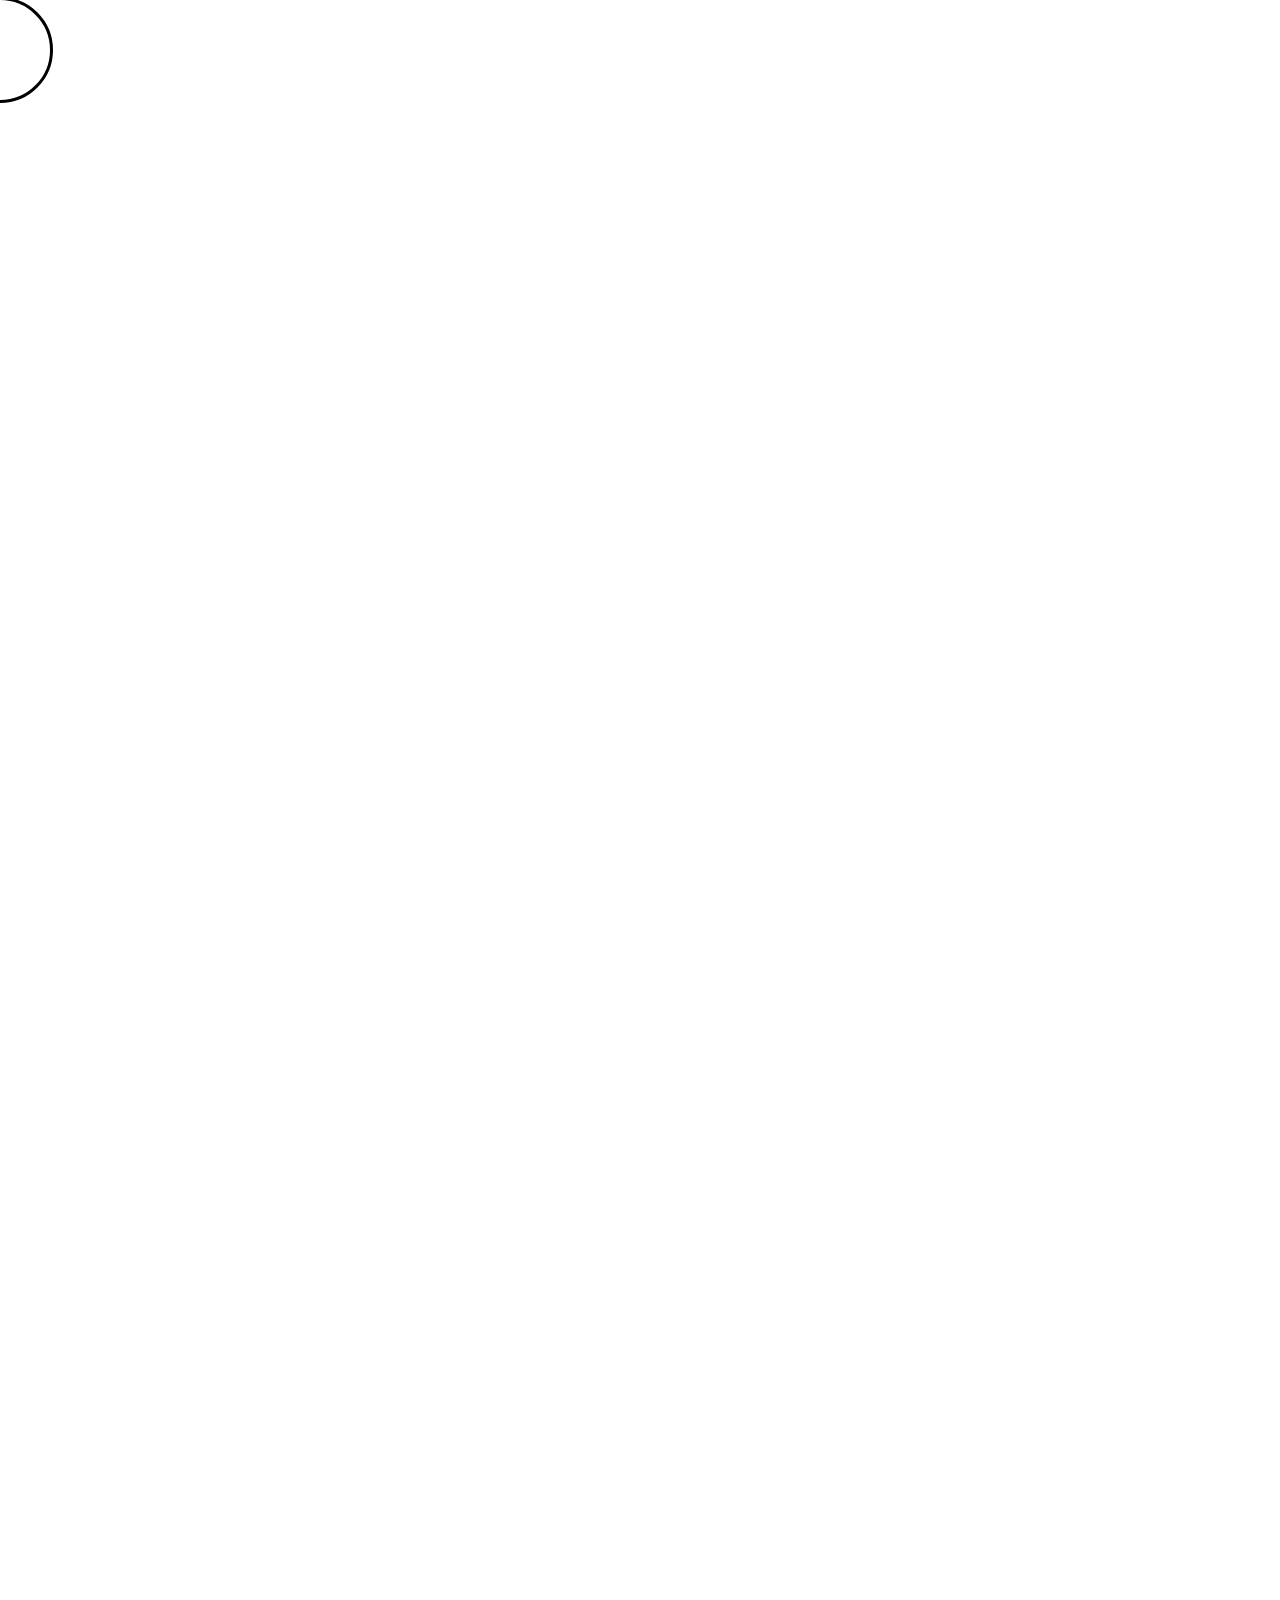
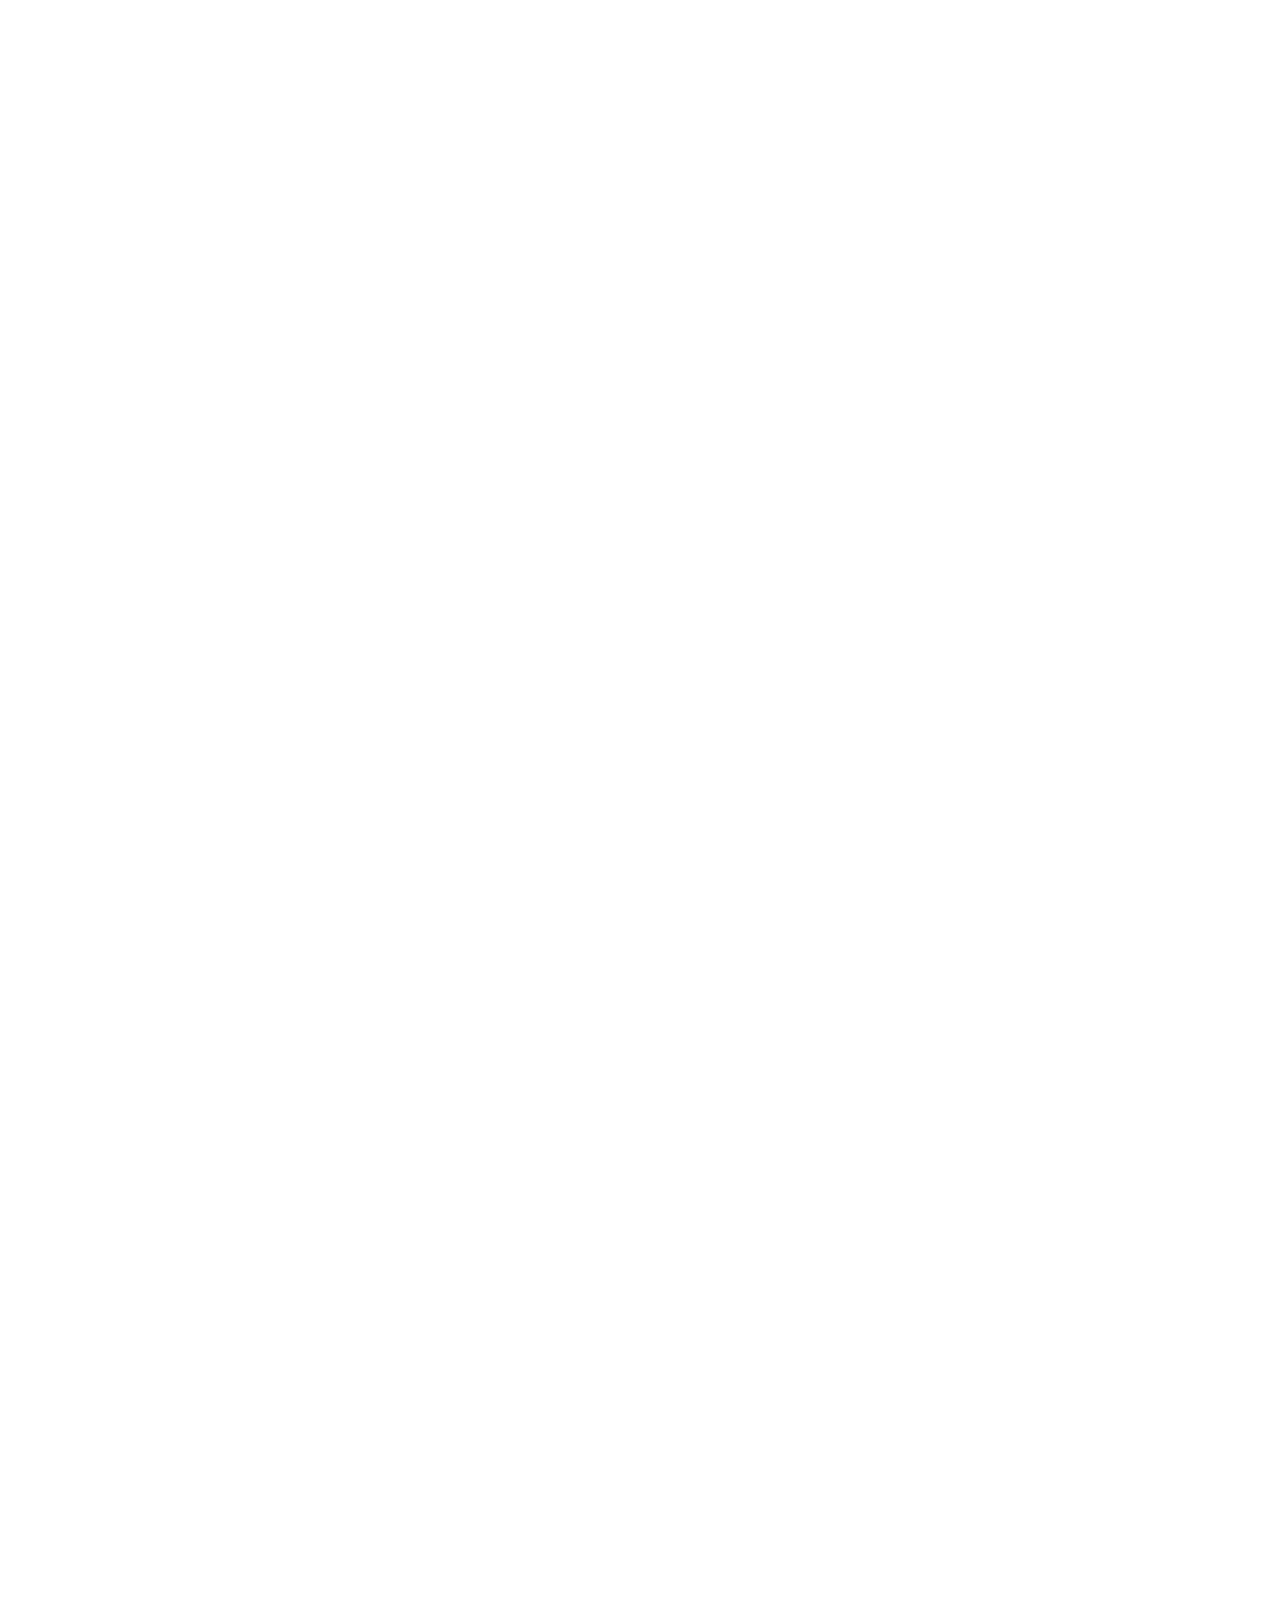
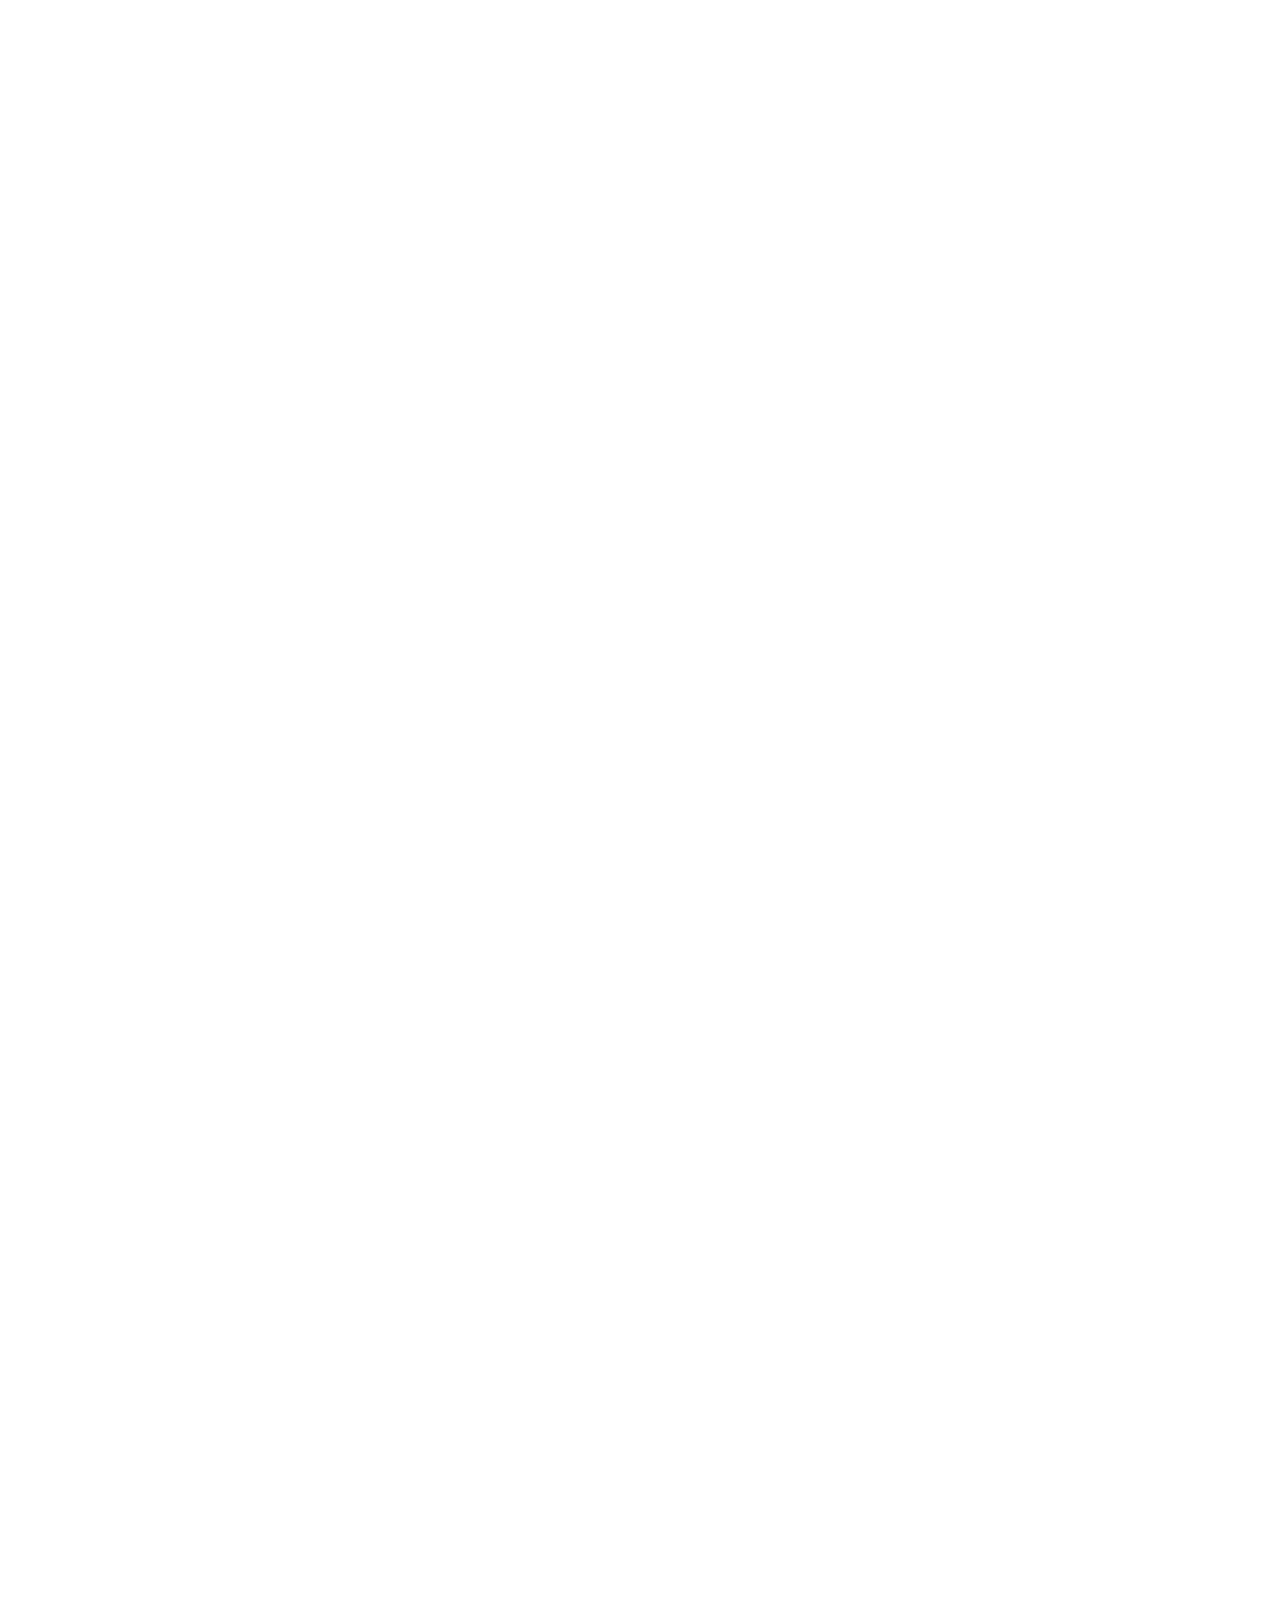
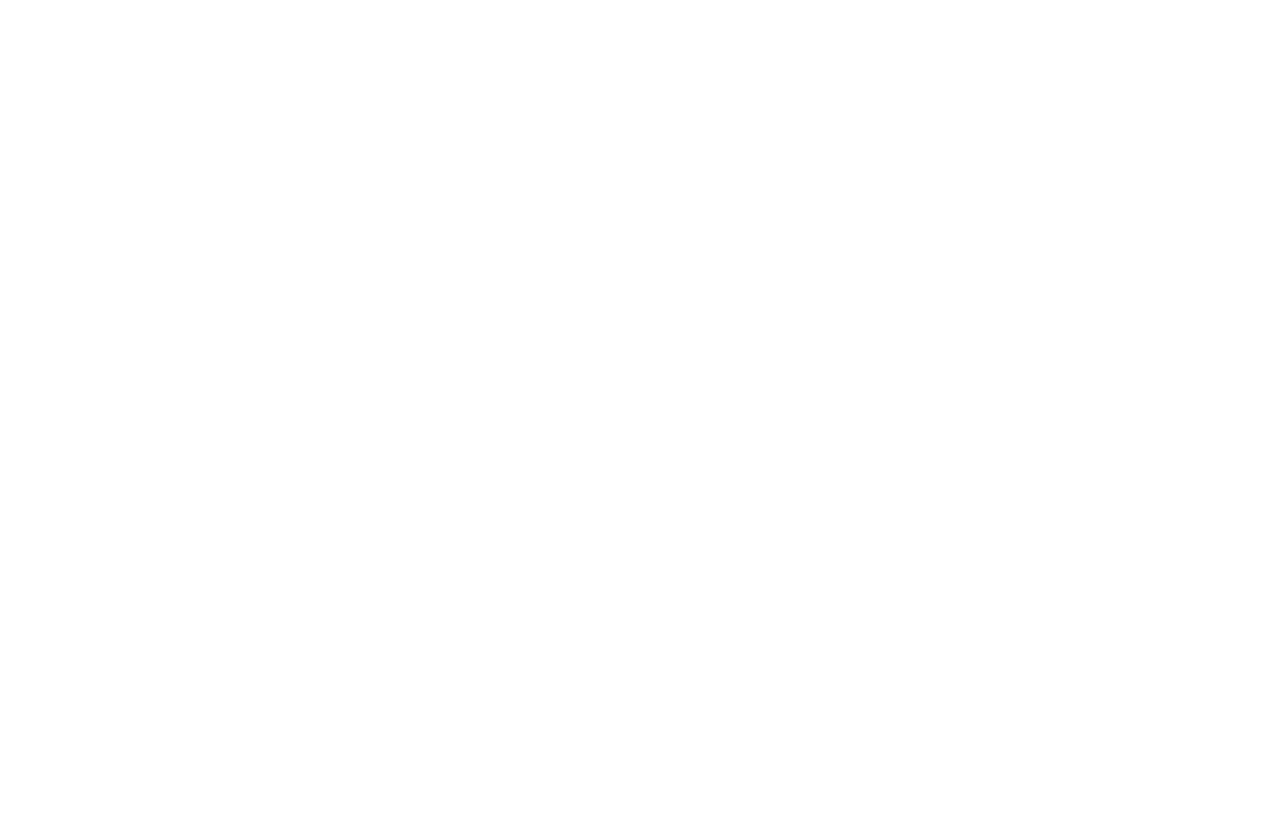
==== commit c71016d0: "some stuff" ====
--- a/index.html
+++ b/index.html
@@ -29,7 +29,7 @@
 			
 		</div>
 
-
+		
 
 		<p id="landingtitle">h̍̎̏h̛̜̝̞̠</p>
 		<p id="landingarrow"></p>
@@ -49,5 +49,7 @@
 		<!--<p class="switch">CONTENT FOR CLICKS</p>-->
 
 		<p class="copyright">&copy; copyright Niels Gercama</p>
+
+		<div id="cursor"></div>
 	</body>
 </html>--- a/Styles/main.css
+++ b/Styles/main.css
@@ -1,3 +1,7 @@
+html {
+    cursor:none;
+}
+
 .bar {
     background: black;
     transition: top 0.5s;
@@ -15,12 +19,13 @@
     border-radius: 50%;
     transform: translateX(-50%) translateY(-50%);
     pointer-events: none;
-    left: -100px;
+    left: 0px;
     top: 50%;
     mix-blend-mode: difference;
     background-color: transparent;
     z-index: 999;
-    border: 3px solid white;
+    border: 2px solid greenyellow;
+    backdrop-filter: blur(6px);
     height: 100px;
     width: 100px;
     transition: all 300ms ease-out;
@@ -36,7 +41,6 @@
     left:0;
     top:0;
     margin:0;
-    cursor:none;
 }  
 
 #landingvideo {
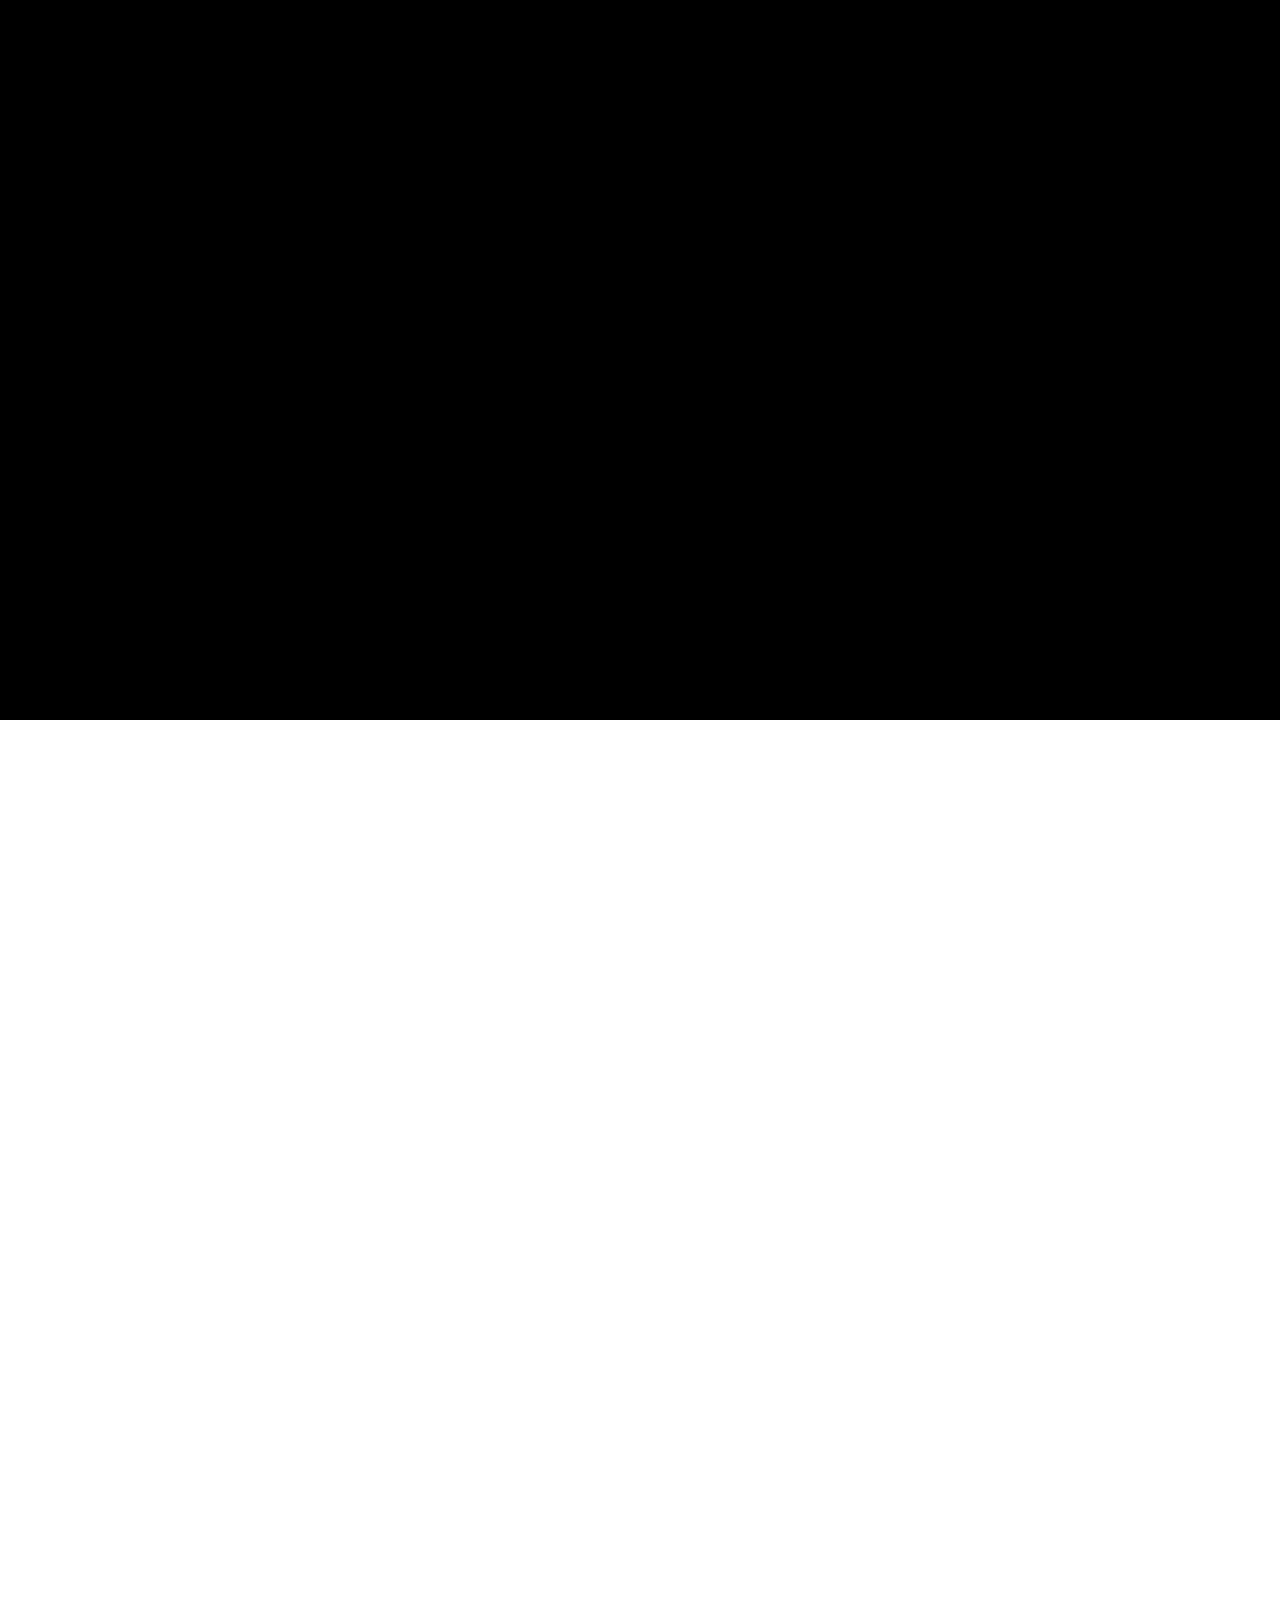
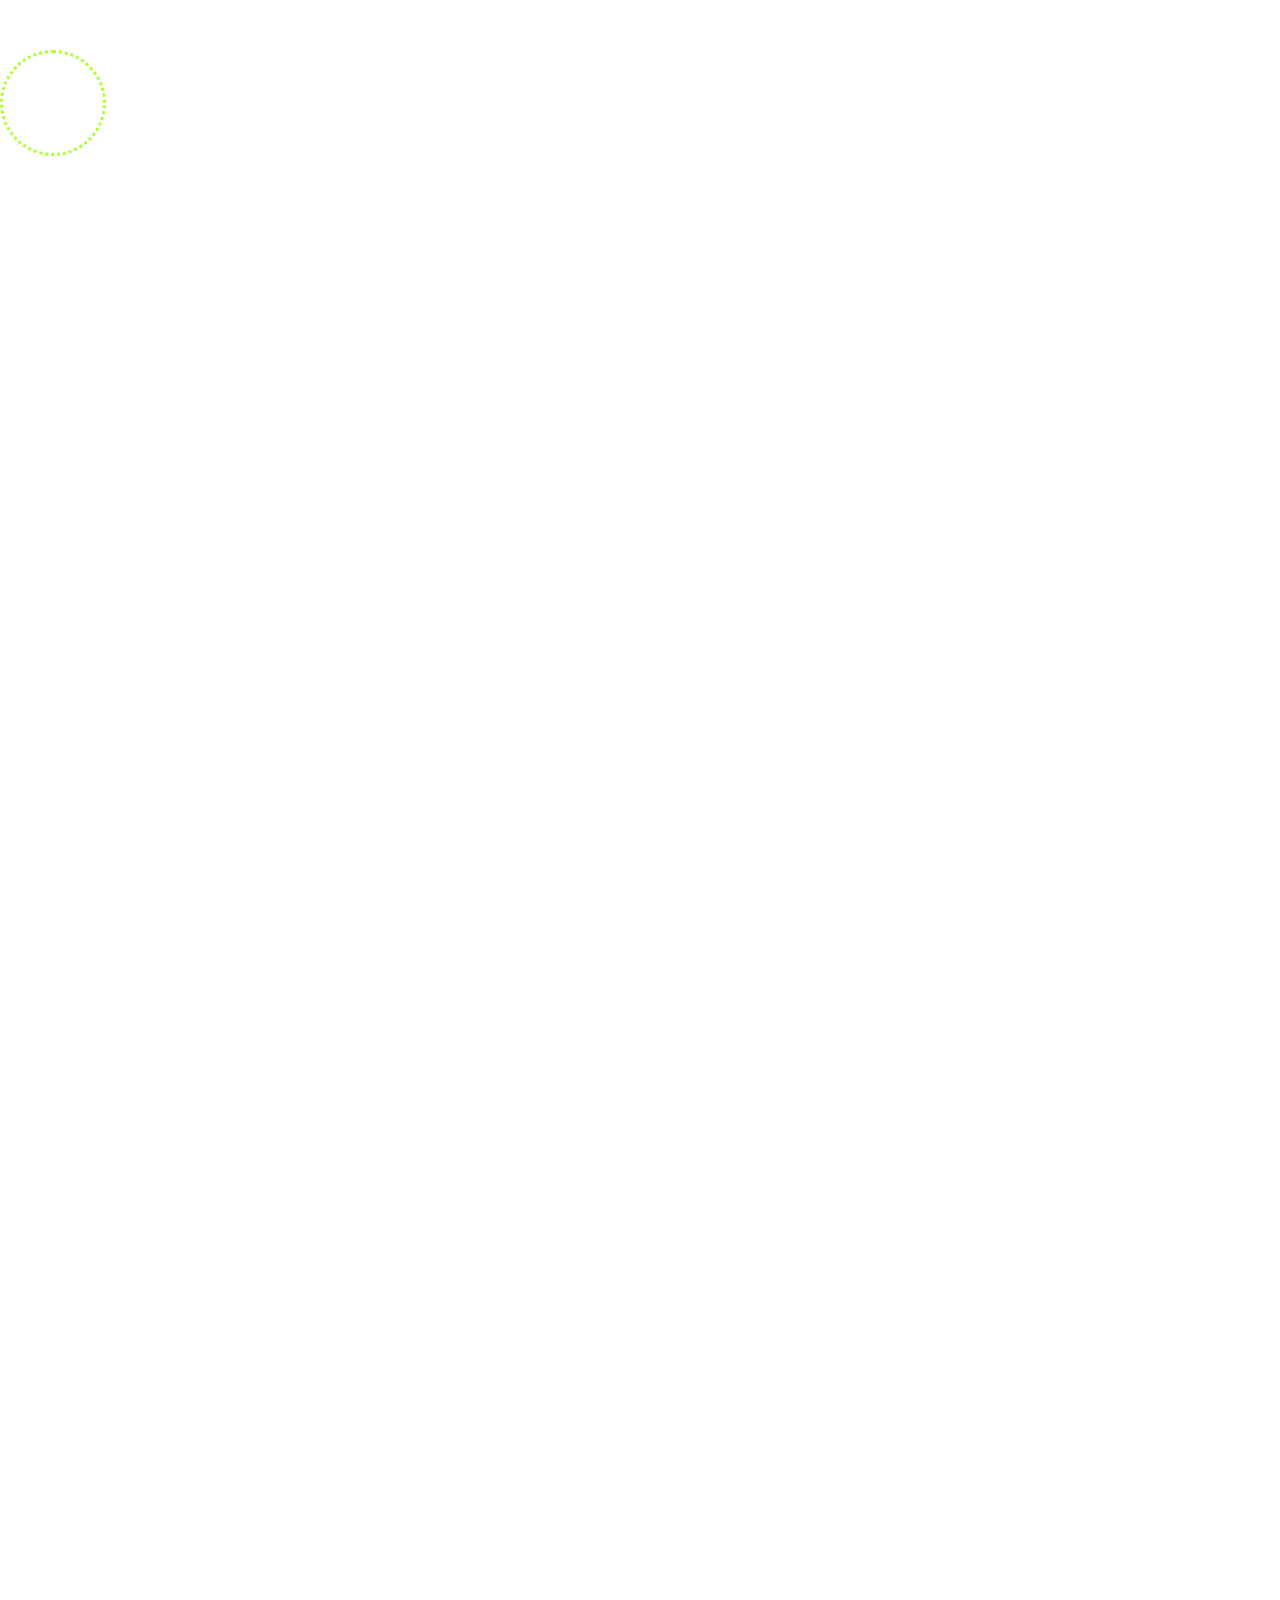
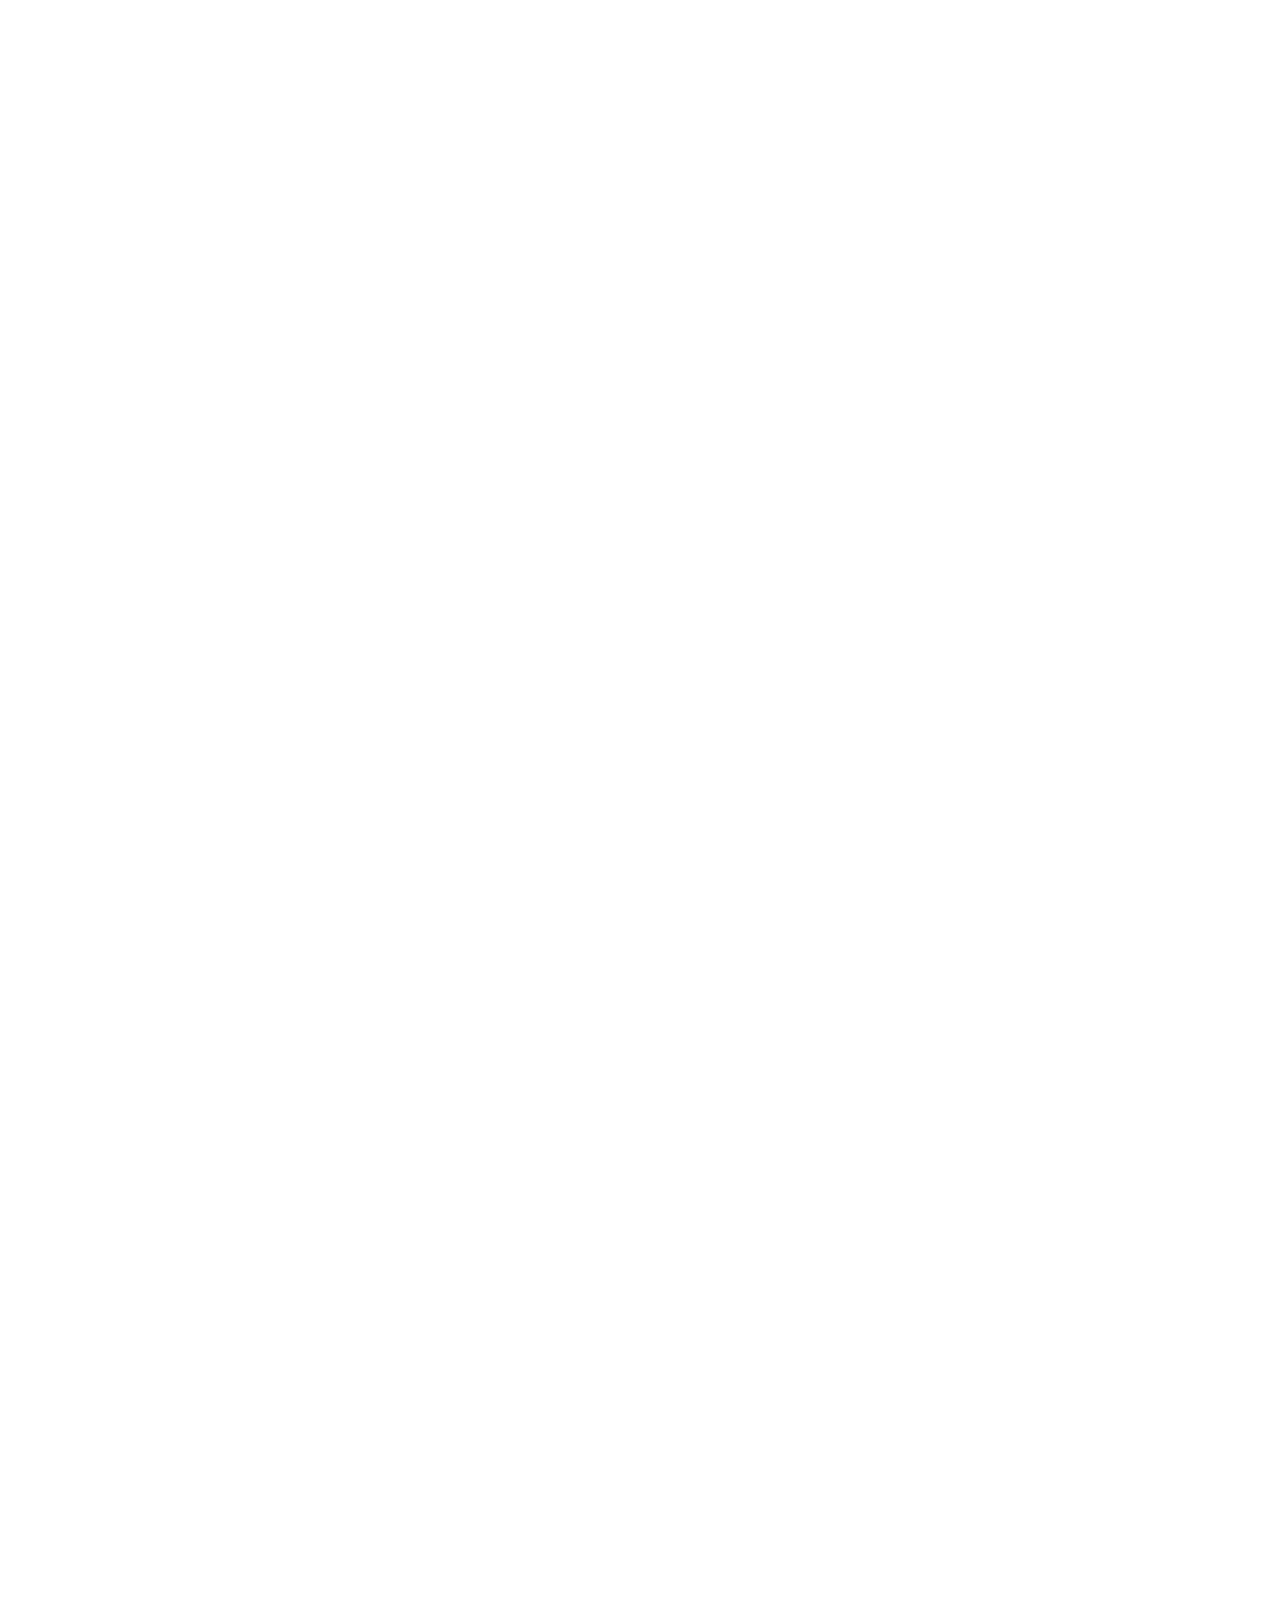
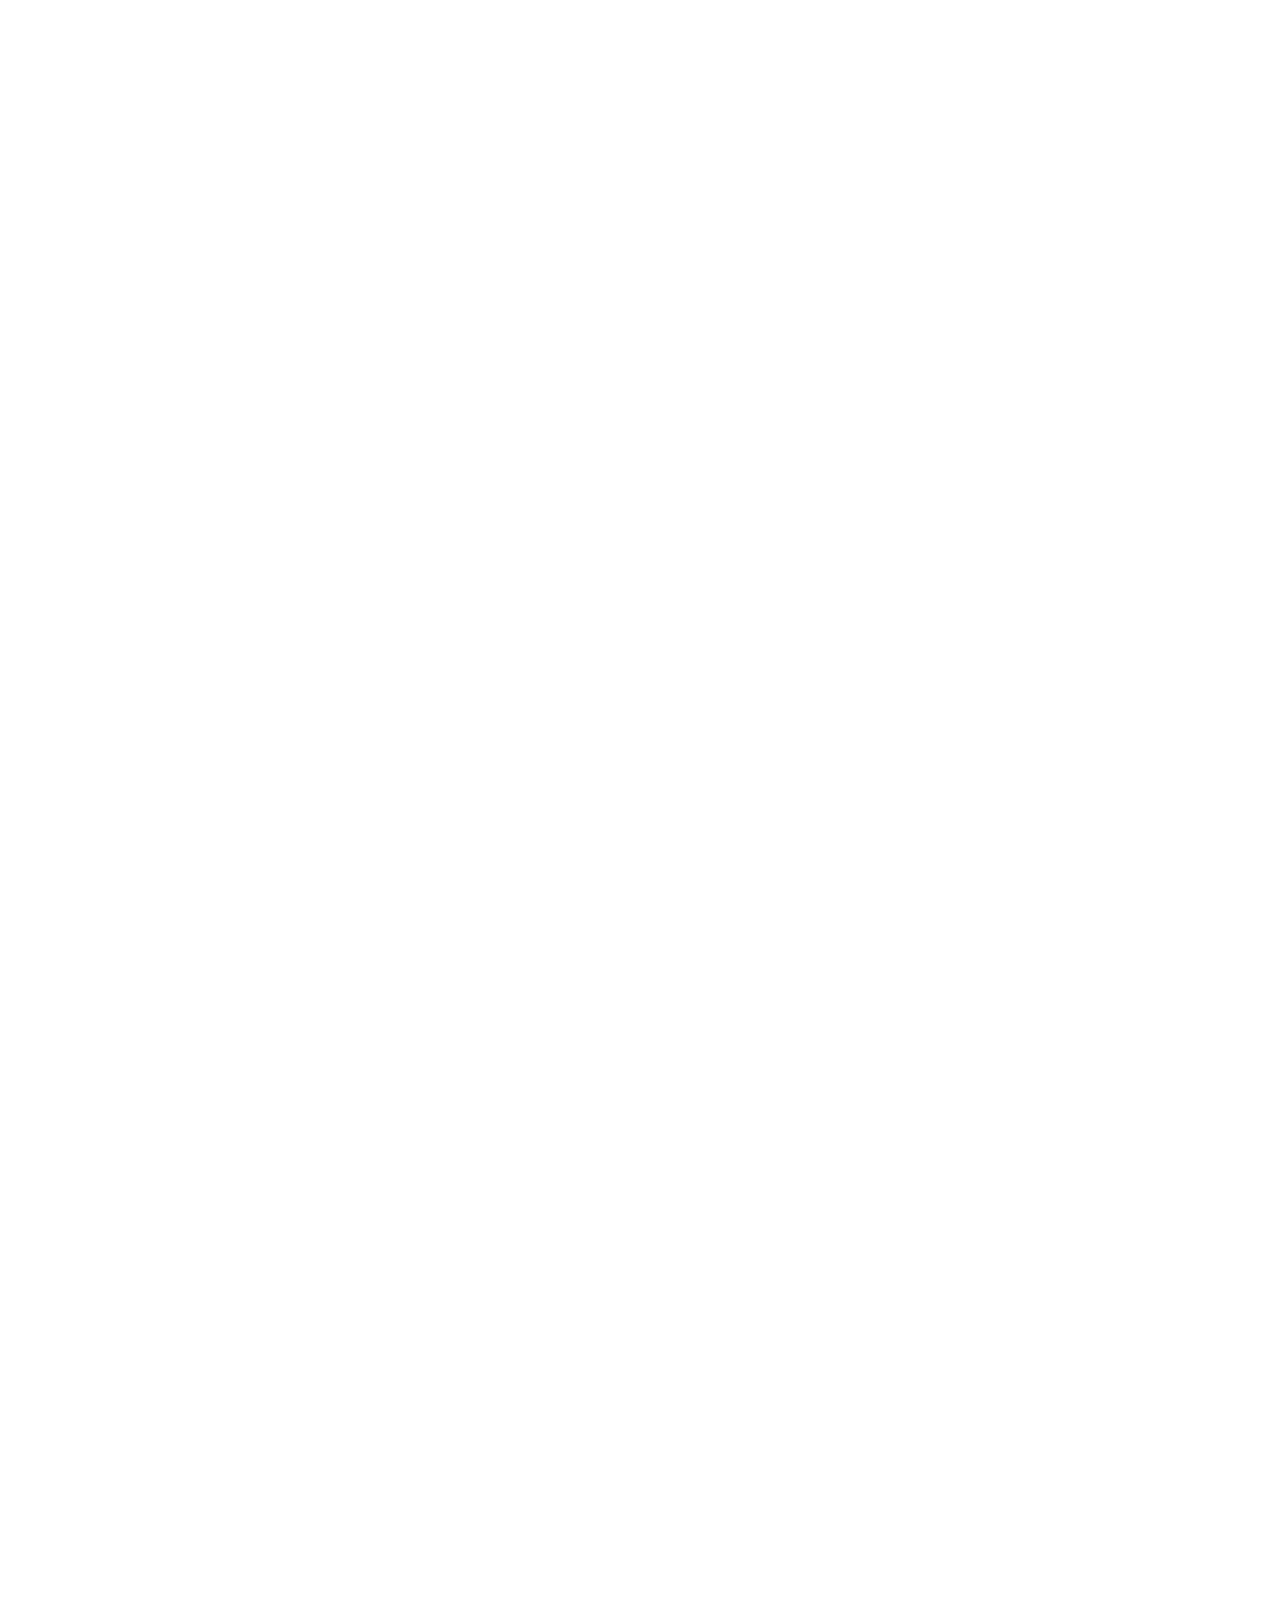
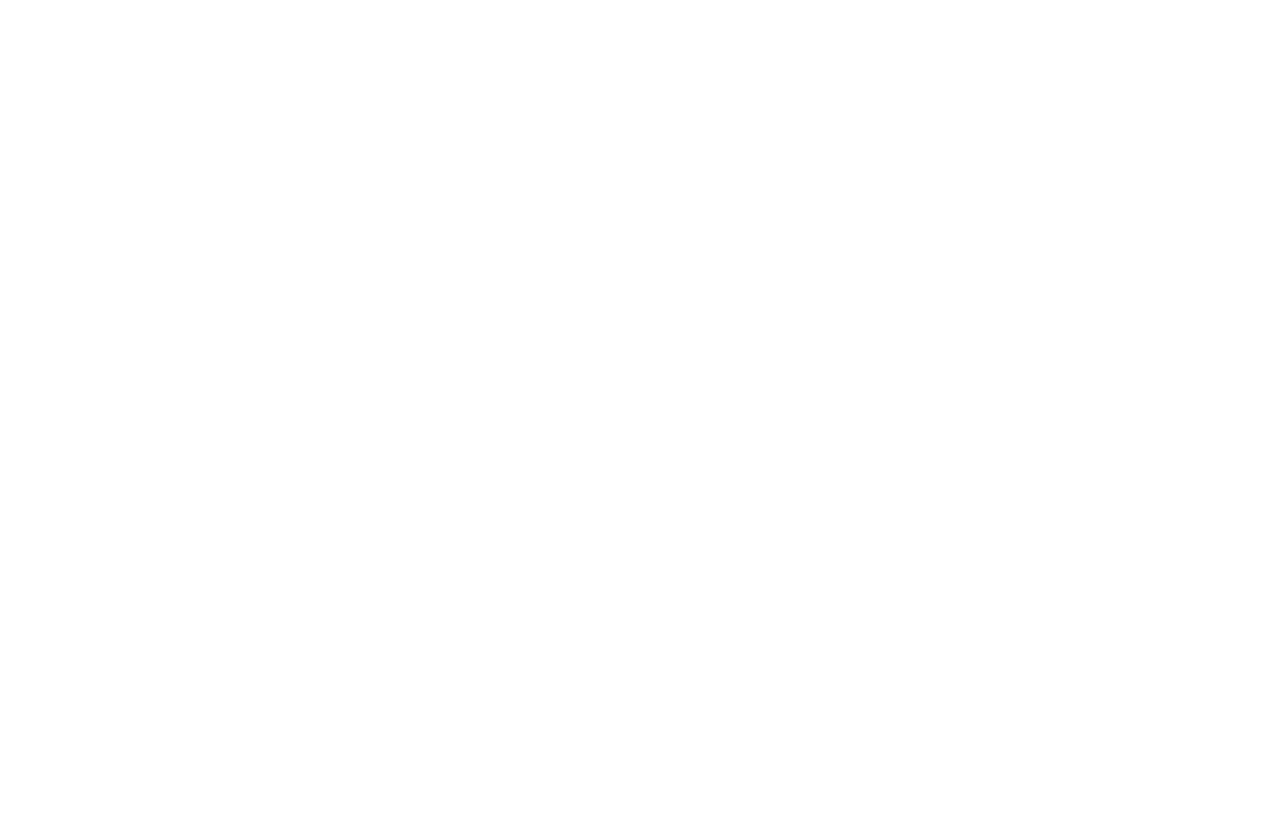
==== commit 22c7c3dc: "added a bunch of stuff" ====
--- a/index.html
+++ b/index.html
@@ -13,11 +13,12 @@
 			if (screen.width <= 699) {
 				document.location = "mobile/";
 			}
-		
+
 			load_page();
 			
 			folder_to(0);
 		</script>
+
 
 		<div id="landing">
 
@@ -25,14 +26,10 @@
 				<source src="test2.mp4" type="video/mp4">
 				Your browser does not support the video tag.
 			</video>
-			
+			<p id="landingtitle">h̍̎̏h̛̜̝̞̠</p>
+			<p id="landingarrow"></p>
 			
 		</div>
-
-		
-
-		<p id="landingtitle">h̍̎̏h̛̜̝̞̠</p>
-		<p id="landingarrow"></p>
 
 		<div id="blurbottom"></div>
 		<div id="blurtop"></div>
--- a/Styles/main.css
+++ b/Styles/main.css
@@ -1,6 +1,11 @@
 html {
     cursor:none;
 }
+
+.stop-scrolling {
+    height: 100%;
+    overflow: hidden;
+  }
 
 .bar {
     background: black;
@@ -14,22 +19,48 @@
     border: 1px white;
 }
 
+
+
 #cursor {
-    position: fixed;
+    position:fixed;
+    z-index: 999;
+    pointer-events: none;
+    /* transform: translateX(-50%) translateY(-50%); */
+    
+    border: 3px dotted greenyellow;
     border-radius: 50%;
-    transform: translateX(-50%) translateY(-50%);
-    pointer-events: none;
+    /* border-top: 12px dotted #ff0000; */
+
+    width: 100px;
+    height: 100px;
     left: 0px;
     top: 50%;
+    
     mix-blend-mode: difference;
     background-color: transparent;
-    z-index: 999;
-    border: 2px solid greenyellow;
+    animation: spin 2s linear infinite;
+    transition: all 300ms ease-out;
     backdrop-filter: blur(6px);
-    height: 100px;
-    width: 100px;
-    transition: all 300ms ease-out;
-  }
+}
+
+@keyframes spin {
+    0% {
+        opacity: 0%;
+    }
+    50% {
+    opacity: 100%;
+    }
+    100% {
+        opacity: 0%;
+        transform: rotate(360deg);
+    }
+}
+
+#cursorText {
+    color:red;
+    font-size:12px;
+}
+
   
 
 #landing {
@@ -56,9 +87,9 @@
     opacity: 0;
     transition: opacity 1s;
     -webkit-transition: opacity 1s; /* Safari */
-    bottom:-7%;
+    bottom:0%;
     left:5%;
-    font-size:400px;
+    font-size:1500%;
     position:absolute;
     color:aliceblue;
     -webkit-text-stroke: 2px rgba(0, 0, 0, 1);
@@ -124,17 +155,24 @@
     color: white;
 }
 
+a:-webkit-any-link {
+    cursor:none;
+}
+
 .link {
     text-decoration: none;
     color: white;
+    cursor:none;
 }
 
     .link:visited, .link:link, .link:active {
         color: white;
+        cursor:none;
     }
 
     .link:hover {
         color: darkgray;
+        cursor:none;
     }
 
 .index_container {
@@ -155,6 +193,7 @@
 
 .indexYear {
     position: relative;
+    text-align:center;
     left: 0;
     width:20%;
     color: black;
